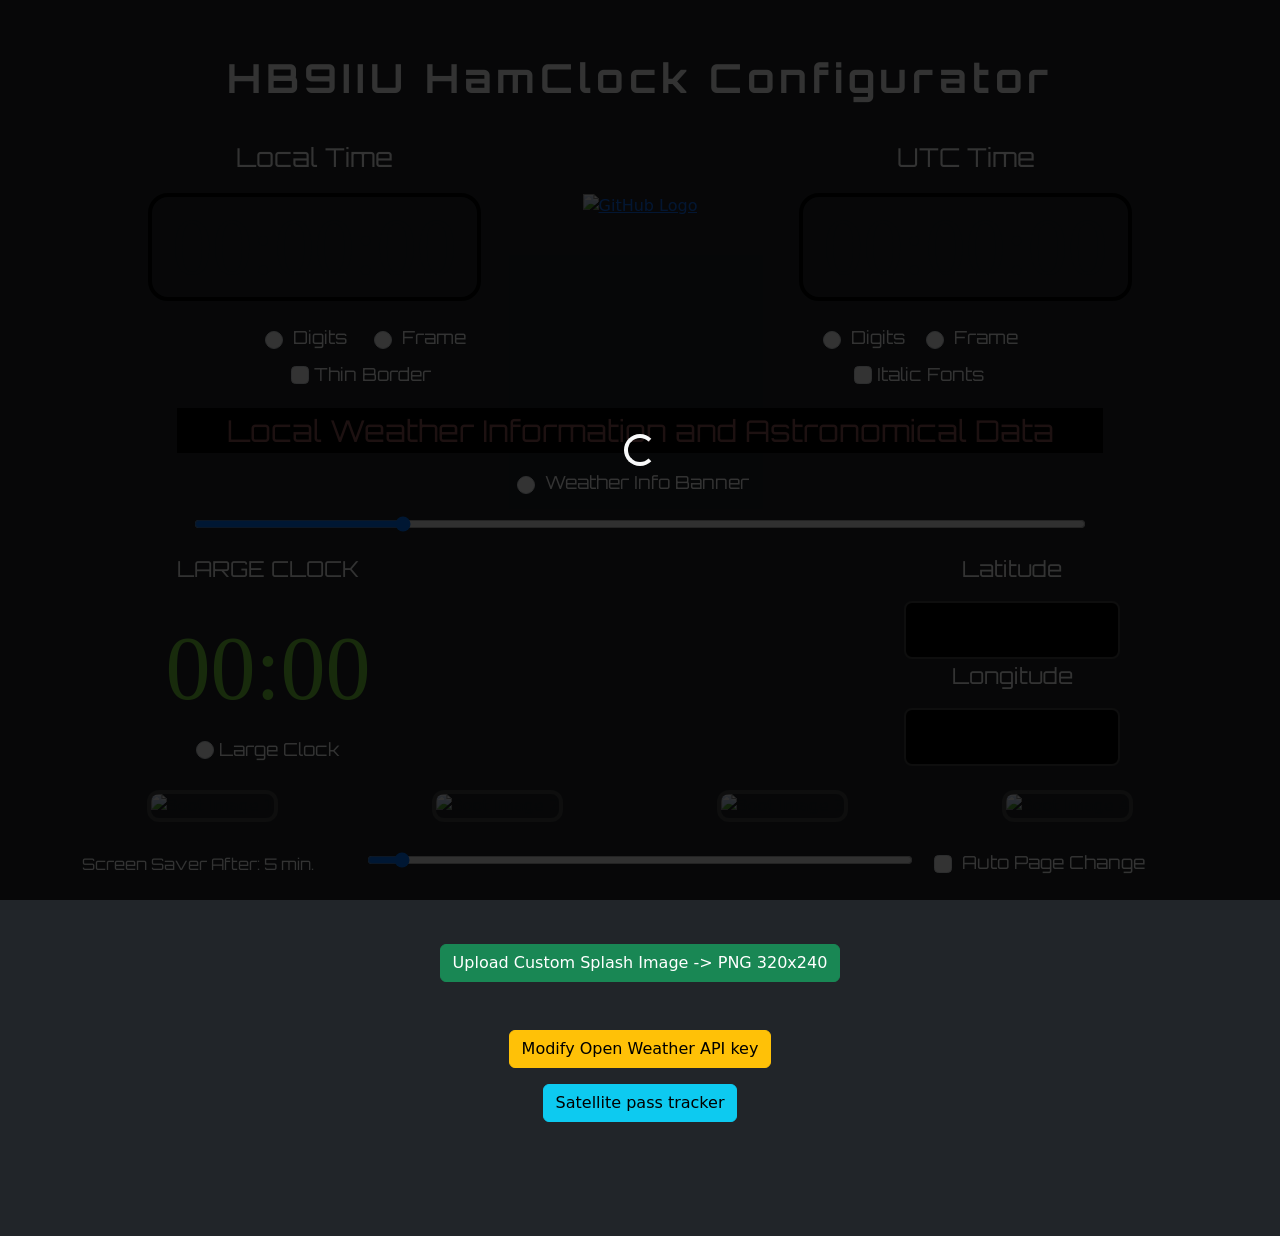
==== data/index.html @ 1017578a "satellite tracker" ====
<!DOCTYPE html>
<html class="bg-dark" lang="en">
<head>
    <meta charset="UTF-8"/>
    <meta content="width=device-width, initial-scale=1.0" name="viewport"/>
    <link href="/favicon.ico" rel="icon" type="image/x-icon">
    <title>HamClock</title>
    <!-- Bootstrap 5 CSS -->
    <link href="https://cdn.jsdelivr.net/npm/bootstrap@5.3.3/dist/css/bootstrap.min.css" rel="stylesheet"/>
    <!-- iro.js CDN -->
    <script src="https://cdn.jsdelivr.net/npm/@jaames/iro@5"></script>
    <style>#colorPicker {
        margin: 0 auto;
        display: block;
    }</style>
    <link href="https://fonts.googleapis.com/css?family=Victor+Mono&display=swap" rel="stylesheet">
    <style>@font-face {
        font-family: 'Digital7';
        src: url('/fonts/digital.ttf') format('truetype');
    }

    @font-face {
        font-family: 'Digital7Italic';
        src: url('/fonts/digital7monoitalic.ttf') format('truetype');
    }

    /* Style for the selected image */
    .selected-image {
        border-color: #76c72a; /* Green border for the selected image */
        transform: scale(1.05); /* Slightly scale up the selected image for emphasis */
    }

    .rounded-image-wrapper {
        border-radius: 12px;
        overflow: hidden;
        border: 4px solid #444;
        transition: border-color 0.3s ease, transform 0.3s ease;
    }

    .rounded-image-wrapper img {
        display: block;
        width: 100%;
        height: auto;
        margin-bottom: 0;
    }

    .rounded-image-wrapper.selected-image {
        border-color: #76c72a;
        transform: scale(1.05);
    }

    /* Apply Digital7 font and remove number input arrows */
    input[type="number"] {
        font-family: 'Digital7', monospace;
        font-size: 36px;
        text-align: center;
        width: 100%;
        border-radius: 8px;
        border: 2px solid #444;
        background-color: #000;
        color: #ffffff;
        -moz-appearance: textfield; /* Firefox */
        padding-top: 0px; /* Top padding */
        padding-right: 0; /* Right padding */
        padding-bottom: 0px; /* Bottom padding */
        padding-left: 0; /* Left padding */
        line-height: 36px; /* Match line height to font size */
    }

    input[type="number"]::-webkit-outer-spin-button, input[type="number"]::-webkit-inner-spin-button {
        -webkit-appearance: none; /* Chrome, Safari, Edge */
        margin: 0;
    }

    .time-container {
        border: 4px solid #000;
        border-radius: 20px;
        padding-top: 10px;
        padding-bottom: 10px;
        padding-left: 20px;
        padding-right: 20px;
        display: inline-block;
        text-align: center; /* 🔧 Add these lines: */
        line-height: 1; /* Remove extra line spacing */
        margin: 0; /* Eliminate default margins */
        vertical-align: middle; /* Align better inside containers */
    }

    .form-check {
        display: flex;
        align-items: center;
        margin-bottom: 10px; /* Spacing between lines */
    }

    .form-check input {
        margin-right: 10px; /* Space between radio button and label */
    }

    .color-picker-container {
        display: inline-block;
        margin-left: 10px;
    }

    /* Create space between the two time containers */
    .time-container-wrapper {
        display: flex;
        gap: 30px; /* Space between local and UTC time containers */
    }

    /* Scrolling banner animation */
    .weather-banner {
        white-space: nowrap;
        overflow: hidden;
        width: 100%; /* Full width container */
        display: flex;
        justify-content: center;
        margin-top: 20px;
    }

    .weather-banner-text {
        animation: scrollText 10s linear infinite;
        font-size: 30px;
    }

    /* Define the scrolling animation */
    @keyframes scrollText {
        0% {
            transform: translateX(100%);
        }
        100% {
            transform: translateX(-100%);
        }
    }

    .modal.fade .modal-dialog {
        transition: transform 0.3s ease-out, opacity 0.3s ease-out;
    }

    #loadingOverlay {
        position: fixed;
        top: 0;
        left: 0;
        width: 100%;
        height: 100%;
        background: rgba(0,0,0,0.8); /* dark transparent background */
        display: flex;
        align-items: center;
        justify-content: center;
        z-index: 2000; /* on top of everything */
    }


    #loadingOverlay {
        opacity: 1;  /* ensure visible on load */
    }



    </style>
    <link href="https://fonts.googleapis.com" rel="preconnect">
    <link crossorigin href="https://fonts.gstatic.com" rel="preconnect">
    <link href="https://fonts.googleapis.com/css?family=Orbitron&display=swap" rel="stylesheet">
    <link as="font" crossorigin="anonymous" href="/fonts/digital7monoitalic.ttf" rel="preload" type="font/ttf">
</head>
<body class="bg-dark">


<!-- Page Loading Overlay -->
<div id="loadingOverlay">
    <div class="spinner-border text-light" role="status">
        <span class="visually-hidden">Loading...</span>
    </div>
</div>







<div class="bg-dark container py-5">
    <div class="row" data-pg-collapsed>
        <p class="text-center text-white"
           style="font-family: 'Orbitron', sans-serif; font-size: 40px; font-weight: 700; margin-bottom: 30px; letter-spacing: 5px;">
            HB9IIU HamClock Configurator</p>
    </div>
    <div class="row" data-pg-collapsed>
        <!-- First Column: Time Display -->
        <div class="col-md-12">
            <div class="container" data-pg-collapsed>
                <!-- Time Containers with Flex to create a gap -->
                <div class="row">
                    <div class="col-5 col-lg-5 col-md-6 col-sm-5 col-xl-5 col-xxl-5">
                        <p class="text-center text-white"
                           style="font-size: 26px; font-family: 'Orbitron', sans-serif; font-weight: 400;">Local
                            Time</p>
                    </div>
                    <div class="col-auto col-lg-2 col-md-auto col-sm-auto col-xl-2 col-xxl-2">
                    </div>
                    <div class="col-6 col-lg-5 col-md-6 col-sm-6 col-xl-5 col-xxl-5">
                        <p class="text-center text-white"
                           style="font-size: 26px; font-family: 'Orbitron', sans-serif; font-weight: 400;">UTC
                            Time</p>
                    </div>
                </div>
                <div class="row">
                    <div class="col-lg-5 col-md-6 col-xl-5 col-xxl-5" style="text-align: center;">
                        <div class="time-container" id="localTime"
                             style="font-size: 80px; font-weight: normal; font-family: Digital7;">00:00:00
                        </div>
                    </div>
                    <div class="align-items-center col-lg-2 col-md-auto col-xl-2 col-xxl-2 d-flex d-lg-flex d-none justify-content-center"
                         style="height: 100%;">
                        <a href="https://github.com/HB9IIU/ESP32-28-Inch-TFT-HamClock" rel="noopener noreferrer"
                           target="_blank"> <img alt="GitHub Logo" src="github.png"
                                                 style="max-width: 100%; height: auto;"> </a>
                    </div>
                    <div class="col-lg-5 col-md-6 col-xl-5 col-xxl-5" style="text-align: center;">
                        <div class="time-container" id="utcTime"
                             style="font-size: 80px; font-weight: normal; font-family: Digital7;">00:00:00
                        </div>
                    </div>
                </div>
                <div class="row" data-pg-collapsed style="margin-top: 8px;">
                    <div class="col-md-6 d-flex justify-content-center align-items-center" data-pg-collapsed>
                        <div class="row" style="margin-top: 15px; text-align: center;">
                            <div class="col-md-6 d-flex justify-content-center">
                                <div class="form-check" style="font-size: 20px;">
                                    <input class="form-check-input" id="line3" name="line"
                                           onclick="setColorTarget('localTimeDigits')" style="font-size: 18px;"
                                           type="radio" value="line3">
                                    <label class="form-check-label text-white" for="line3"
                                           style="font-family: 'Orbitron', sans-serif; font-size: 18px;">
                                        Digits
                                    </label>
                                </div>
                            </div>
                            <div class="col-md-6 d-flex justify-content-center">
                                <div class="form-check" style="font-size: 20px;">
                                    <input class="form-check-input" id="line4" name="line"
                                           onclick="setColorTarget('localTimeFrame')" style="font-size: 18px;"
                                           type="radio" value="line4">
                                    <label class="form-check-label text-white" for="line4"
                                           style="font-size: 18px; font-family: 'Orbitron', sans-serif;">
                                        Frame
                                    </label>
                                </div>
                            </div>
                        </div>
                    </div>
                    <div class="col-md-6 d-flex justify-content-center align-items-center" data-pg-collapsed>
                        <div class="row" data-pg-collapsed style="margin-top: 15px;">
                            <div class="col-md-6 d-flex justify-content-center">
                                <div class="form-check d-flex justify-content-center">
                                    <input class="form-check-input" id="line5" name="line"
                                           onclick="setColorTarget('utcTimeDigits')" style="font-size: 18px;"
                                           type="radio" value="line5">
                                    <label class="form-check-label text-white" for="line5"
                                           style="font-size: 18px; font-family: 'Orbitron', sans-serif;">
                                        Digits
                                    </label>
                                </div>
                            </div>
                            <div class="col-md-6 d-flex justify-content-center">
                                <div class="form-check d-flex justify-content-center">
                                    <input class="form-check-input" id="line6" name="line"
                                           onclick="setColorTarget('utcTimeFrame')" style="font-size: 18px;"
                                           type="radio" value="line6">
                                    <label class="form-check-label text-white" for="line6"
                                           style="font-size: 18px; font-family: 'Orbitron', sans-serif;">
                                        Frame
                                    </label>
                                </div>
                            </div>
                        </div>
                    </div>
                </div>
                <div class="row" data-pg-collapsed>
                    <div class="col-md-6 float-none text-center">
                        <input class="form-check-input" id="thinBorderCheckbox" onclick="toggleBorderThickness()"
                               style="font-size: 18px;" type="checkbox">
                        <label class="form-check-label text-white" for="thinBorderCheckbox"
                               style="font-size: 18px; font-family: 'Orbitron', sans-serif;">
                            Thin Border
                        </label>
                    </div>
                    <div class="col-md-6 float-none text-center">
                        <input class="form-check-input" id="italicFontsBorderCheckbox" onclick="sendItalicFontSetting()"
                               style="font-size: 18px;" type="checkbox">
                        <label class="form-check-label text-white" for="italicFontsBorderCheckbox"
                               style="font-size: 18px; font-family: 'Orbitron', sans-serif;">
                            Italic Fonts
                        </label>
                    </div>
                </div>
                <div class="row">
                    <!-- Outer container with 50px horizontal margin -->
                    <div class="col-12" style="padding: 0 95px;">
                        <div class="text-white weather-banner"
                             style="font-family: 'Orbitron', sans-serif; background-color: #000;">
                            <div class="weather-banner-text" id="weatherBannerText"
                                 style="color: #915656; background-color: #000;">
                                Local Weather Information and Astronomical Data
                            </div>
                        </div>
                    </div>
                    <!-- Slider label and radio -->
                    <div class="form-check d-flex justify-content-center mt-3">
                        <input class="form-check-input" id="line7" name="line"
                               onclick="setColorTarget('weatherBannerText')" style="font-size: 18px;" type="radio"
                               value="line7">
                        <label class="form-check-label text-white" for="line7"
                               style="font-size: 18px; font-family: 'Orbitron', sans-serif;">
                            Weather Info Banner
                        </label>
                    </div>
                    <!-- Speed Slider Row -->
                    <div class="col-md-12 text-center">
                        <div class="row" style="margin-bottom: 20px; display: flex; justify-content: center;">
                            <input id="speedSlider" max="45" min="0" step="1" style="width: 80%; margin-top: 10px;"
                                   type="range" value="10">
                        </div>
                    </div>
                </div>
                <div class="row" data-pg-collapsed>
                    <div class="col-md-4 text-center">
                        <p style="font-family: 'Orbitron', sans-serif; color: #fafafa; font-size: 22px;">LARGE CLOCK</p>
                        <div class="time-container-big" id="bigClockTime"
                             style="font-size: 90px; font-weight: normal; font-family: Digital7; color: #78d83c;">00:00
                        </div>
                        <input class="form-check-input" id="line8" name="line" onclick="setColorTarget('bigClockTime')"
                               style="font-size: 18px;" type="radio" value="line7">
                        <label class="form-check-label text-white" for="line8"
                               style="font-size: 18px; font-family: 'Orbitron', sans-serif;">
                            Large Clock
                        </label>
                    </div>
                    <div class="col-md-4 text-center">
                        <div class="color-picker-container" data-pg-collapsed id="colorPicker"
                             style="display: inline-block;">
                            <div class="IroColorPicker" style="display: block;"></div>
                        </div>
                    </div>
                    <div class="col-md-4 text-center">
                        <p class="text-white" style="font-family: 'Orbitron', sans-serif; font-size: 22px;">Latitude</p>
                        <input id="latitudeInput"
                               style="font-family: 'Digital7'; width: 12ch; text-align: center; padding: 6px 12px; border-radius: 8px; border: 2px solid #444; background-color: #000; font-size: 36px; color: #ffffff;"
                               type="number">
                        <p class="text-white" style="font-family: 'Orbitron', sans-serif; font-size: 22px;">
                            Longitude</p>
                        <input id="longitudeInput"
                               style="font-family: 'Digital7'; font-size: 36px; width: 12ch; text-align: center; padding: 6px 12px; border-radius: 8px; border: 2px solid #444; background-color: #000; color: #ffffff;"
                               type="number">
                    </div>
                </div>
            </div>
        </div>
        <!-- Second Column: Color Picker -->
    </div>
    <div class="row" data-pg-collapsed>
        <div class="col-12" style="text-align: center;">
        </div>
    </div>
    <div class="row mt-4" data-pg-collapsed>
        <div class="col-md-3 d-flex flex-column align-items-center">
            <div class="rounded-image-wrapper">
                <img alt="Boot Image 1" class="img-fluid" onclick="selectBootImage('logo1.png', this)" src="logo1.png"
                     style="display: block; cursor: pointer;">
                <p class="selected-label"
                   style="display: none; color: #f6f6f6; text-align: center; font-family: 'Orbitron', sans-serif; font-size: 13px;">
                    Selected Splash Image</p>
            </div>
        </div>
        <div class="col-md-3 d-flex flex-column align-items-center">
            <div class="rounded-image-wrapper">
                <img alt="Boot Image 2" class="img-fluid" onclick="selectBootImage('logo2.png', this)" src="logo2.png"
                     style="display: block; cursor: pointer;">
                <p class="selected-label"
                   style="display: none; color: #f6f6f6; text-align: center; font-family: 'Orbitron', sans-serif; font-size: 13px;">
                    Selected Splash Image</p>
            </div>
        </div>
        <div class="col-md-3 d-flex flex-column align-items-center">
            <div class="rounded-image-wrapper">
                <img alt="Boot Image 3" class="img-fluid" onclick="selectBootImage('logo3.png', this)" src="logo3.png"
                     style="display: block; cursor: pointer;">
                <p class="selected-label"
                   style="display: none; color: #f6f6f6; text-align: center; font-family: 'Orbitron', sans-serif; font-size: 13px;">
                    Selected Splash Image</p>
            </div>
        </div>
        <div class="col-md-3 d-flex flex-column align-items-center">
            <div class="rounded-image-wrapper">
                <img alt="Boot Image 4" class="img-fluid" onclick="selectBootImage('logo4.png', this)" src="logo4.png"
                     style="display: block; cursor: pointer;">
                <p class="selected-label"
                   style="display: none; color: #f6f6f6; text-align: center; font-family: 'Orbitron', sans-serif; font-size: 13px;">
                    Selected Splash Image</p>
            </div>
        </div>
    </div>
    <div class="row" style="margin-bottom: 20px; display: flex; justify-content: center; margin-top: 20px;">
        <div class="col-md-3" data-pg-collapsed>
            <p class="text-white" id="screenSaverLabel" style="font-family: 'Orbitron', sans-serif; margin-top: 10px;">
                Screen Saver After: 5 min.</p>
        </div>
        <div class="col-md-6" data-pg-collapsed>
            <input id="screenSaverSlider" max="120" min="0" step="2" style="width:100%; margin-top: 10px;" type="range"
                   value="5">
        </div>
        <div class="col-md-3 d-flex align-items-center">
            <div class="form-check">
                <input class="form-check-input" id="autoPageChange" style="font-size:18px;" type="checkbox">
                <label class="form-check-label text-white" for="autoPageChange"
                       style="font-size:18px; font-family:'Orbitron', sans-serif;">
                    Auto Page Change
                </label>
            </div>
        </div>
    </div>
    <div class="row" data-pg-collapsed>
        <div class="text-center mt-4" data-pg-collapsed>
            <input accept="image/png" class="form-control d-none" id="imageUpload" type="file">
            <button class="btn btn-success mt-2" id="uploadButton">Upload Custom Splash Image -> PNG 320x240</button>
            <p class="text-white mt-2" id="uploadStatus" style="font-family: 'Orbitron', sans-serif;"></p>
            <!-- Spinner -->
            <div class="mt-3" id="uploadSpinner" style="display: none;">
                <div class="spinner-border text-success" role="status"><span class="visually-hidden">Uploading...</span>
                </div>
                <p class="text-white mt-2" style="font-family: 'Orbitron', sans-serif;">Uploading...</p>
            </div>
        </div>
    </div>
    <div class="row" data-pg-collapsed>
        <div class="text-center mt-4" data-pg-collapsed><a class="btn btn-warning mt-2" href="/apikey.html"
                                                           target="_blank">
            Modify Open Weather API key </a>
        </div>
    </div>
    <div class="row" data-pg-collapsed>
        <div class="text-center mt-2"><a class="btn btn-info mt-2" href="/sat.html" target="_blank">
            Satellite pass tracker </a>
        </div>
    </div>
    <div class="row" data-pg-collapsed style="visibility: hidden;">
        <div class="text-center mt-4">
            <button class="btn btn-light px-4 py-2" id="saveAllButton" style="font-family: 'Orbitron', sans-serif;"
                    type="button">
                Save All To Flash Memory
            </button>
        </div>
    </div>
</div>
<script>
    const labelIdToTarget = {

        columnTitleLocalTime: "localTimeLabel",
        columnTitleUTCtime:
            "utcTimeLabel"
    };

    let screenSaverSlider = document.getElementById("screenSaverSlider");
    let screenSaverLabel = document.getElementById("screenSaverLabel");
    let speedSlider = document.getElementById('speedSlider');
    let weatherBannerText = document.getElementById('weatherBannerText');
    let saveRebootModalInstance;  // ✅ Global declaration
    let currentDoubleFrame = false;


    // Initialize iro.js
    // Create one color picker for all elements
    const colorPicker = new iro.ColorPicker("#colorPicker", {
        width: 200,
        color: "#76c72a"
    });

    // Initialize the target element for color change (initially set to localTimeDigits)
    let currentTarget = 'localTimeDigits';

    // Function to set the target element for color change
    function setColorTarget(target) {
        currentTarget = target;
        console.log("Selected target: ", target);
    }

    colorPicker.on("color:change", function (color) {
        const colorHex = color.hexString;

        if (currentTarget === 'localTimeDigits') {
            document.getElementById("localTime").style.color = colorHex;
        } else if (currentTarget === 'localTimeFrame') {
            document.getElementById("localTime").style.borderColor = colorHex;
        } else if (currentTarget === 'utcTimeDigits') {
            document.getElementById("utcTime").style.color = colorHex;
        } else if (currentTarget === 'utcTimeFrame') {
            document.getElementById("utcTime").style.borderColor = colorHex;
        } else if (currentTarget === 'weatherBannerText') {
            document.getElementById("weatherBannerText").style.color = colorHex;
        } else if (currentTarget === 'bigClockTime') {
            document.getElementById("bigClockTime").style.color = colorHex;
        }


    });
    colorPicker.on("input:end", function (color) {
        const colorHex = color.hexString;
        const rgb565 = rgb565FromHex(colorHex);

        fetch('/setcolor', {
            method: 'POST',
            headers: {'Content-Type': 'application/json'},
            body: JSON.stringify({target: currentTarget, color: rgb565})
        }).then(response => {
            if (!response.ok) throw new Error("Failed to send color");
            console.log("✅ Color sent to ESP32:", currentTarget, colorHex);
        }).catch(err => {
            console.error("❌ Error sending color:", err);
        });
    });

    function rgb565FromHex(hex) {
        const r = parseInt(hex.substr(1, 2), 16);
        const g = parseInt(hex.substr(3, 2), 16);
        const b = parseInt(hex.substr(5, 2), 16);

        const r5 = Math.round((r * 31) / 255) & 0x1F;
        const g6 = Math.round((g * 63) / 255) & 0x3F;
        const b5 = Math.round((b * 31) / 255) & 0x1F;

        return (r5 << 11) | (g6 << 5) | b5;
    }

    // Function to format the time as HH:MM:SS
    function formatTime(date, useUTC = false) {
        let hours = useUTC ? date.getUTCHours() : date.getHours();
        let minutes = useUTC ? date.getUTCMinutes() : date.getMinutes();
        let seconds = useUTC ? date.getUTCSeconds() : date.getSeconds();

        return `${hours.toString().padStart(2, '0')}:${minutes.toString().padStart(2, '0')}:${seconds.toString().padStart(2, '0')}`;
    }


    // Function to update the current local and UTC time
    function updateTime() {
        const now = new Date();

        const formattedLocalTime = formatTime(now, false); // Local
        const formattedUtcTime = formatTime(now, true);    // UTC
        const shortTime = formattedLocalTime.slice(0, 5); // "12:45"

        document.getElementById("localTime").innerText = formattedLocalTime;
        document.getElementById("utcTime").innerText = formattedUtcTime;
        document.getElementById("bigClockTime").textContent = shortTime;

    }


    // Call updateTime every second to keep the times updated
    setInterval(updateTime, 1000);
    updateTime(); // Initial call to set the times immediately

    // Function to toggle the border thickness
    function toggleBorderThickness() {
        const thinBorderCheckbox = document.getElementById("thinBorderCheckbox");

        // Check the checkbox state and adjust border thickness
        if (thinBorderCheckbox.checked) {
            // Thin border
            document.getElementById("localTime").style.borderWidth = "3px";
            document.getElementById("utcTime").style.borderWidth = "3px";
            currentDoubleFrame = false;
        } else {
            // Thick border
            document.getElementById("localTime").style.borderWidth = "6px";
            document.getElementById("utcTime").style.borderWidth = "6px";
            currentDoubleFrame = true;
        }
    }


    speedSlider.addEventListener('change', function () {
        let sliderValue = parseInt(speedSlider.value);       // 0–45
        let bannerSpeed = 45 - sliderValue;
        let animationDuration = 15 + (bannerSpeed / 45) * 45;
        weatherBannerText.style.animationDuration = animationDuration + 's';
        fetch('/setspeed', {
            method: 'POST',
            headers: {'Content-Type': 'application/json'},
            body: JSON.stringify({speed: bannerSpeed})
        }).then(response => {
            if (!response.ok) throw new Error("Failed to send speed");
            console.log("🚀 Speed updated on ESP32:", bannerSpeed);
        }).catch(err => {
            console.error("❌ Error sending speed:", err);
        });
    });


    function selectBootImage(imageFilename, clickedImage) {
        // Show reboot modal
        const rebootModal = new bootstrap.Modal(document.getElementById('rebootModal'));
        document.getElementById('rebootLogoPreview').src = imageFilename; // 👈 Add this line
        rebootModal.show();

        // Deselect all, hide labels
        const allWrappers = document.querySelectorAll('.rounded-image-wrapper');
        allWrappers.forEach(wrapper => {
            wrapper.classList.remove('selected-image');
            const label = wrapper.querySelector('.selected-label');
            if (label) label.style.display = 'none';
        });

        // Highlight selected image
        const selectedWrapper = clickedImage.closest('.rounded-image-wrapper');
        selectedWrapper.classList.add('selected-image');
        const label = selectedWrapper.querySelector('.selected-label');
        if (label) label.style.display = 'block';

        // Save locally
        localStorage.setItem('selectedBootImage', imageFilename);

        // Send to ESP32
        fetch('/setbootimage', {
            method: 'POST',
            headers: {'Content-Type': 'application/json'},
            body: JSON.stringify({bootImageId: imageFilename})
        }).catch(err => {
            console.error("❌ Error saving boot image:", err);
        });

        // Start pinging ESP32 until it’s back
        const checkInterval = setInterval(() => {
            fetch('/ping')
                .then(res => {
                    if (res.ok) {
                        clearInterval(checkInterval);
                        rebootModal.hide();
                        console.log("🔁 Reloading page after boot image change...");
                        location.reload(); // 🔄 Reload page
                    }
                })
                .catch(() => {
                    // ESP32 is still offline, do nothing
                });
        }, 2000); // check every 2 seconds
    }


    // Function to save the selected boot image to the ESP32
    function saveBootImage(id) {
        fetch('/setbootimage', {
            method: 'POST',
            headers: {'Content-Type': 'application/json'},
            body: JSON.stringify({bootImageId: id})
        }).then(res => {
            if (!res.ok) throw new Error("Failed to save boot image");
            console.log("✅ Boot image ID saved:", id);
        }).catch(err => {
            console.error("❌ Error saving boot image:", err);
        });
    }

    function updateScrollText() {
        fetch("/scrolltext")
            .then(response => {
                if (!response.ok) {
                    throw new Error("Network response was not ok");
                }
                return response.text();
            })
            .then(text => {
                const banner = document.getElementById("weatherBannerText");
                if (banner) {
                    banner.innerText = text;
                    console.log("📡 Scroll text updated:", text);
                } else {
                    console.warn("⚠️ Banner element not found.");
                }
            })
            .catch(error => {
                console.error("❌ Failed to fetch scroll text:", error);
            });
    }

    function hexFrom565(rgb565) {
        let r = ((rgb565 >> 11) & 0x1F) * 255 / 31;
        let g = ((rgb565 >> 5) & 0x3F) * 255 / 63;
        let b = (rgb565 & 0x1F) * 255 / 31;

        r = Math.round(r);
        g = Math.round(g);
        b = Math.round(b);

        return `#${[r, g, b].map(x => x.toString(16).padStart(2, '0')).join('')}`;
    }

    function sendLabelUpdate(id, value) {
        fetch('/setlabel', {
            method: 'POST',
            headers: {'Content-Type': 'application/json'},
            body: JSON.stringify({target: id, value})  // <- FIXED KEY
        }).then(res => {
            if (!res.ok) throw new Error("Failed to update label");
            console.log(`✅ Label updated: ${id} = "${value}"`);
        }).catch(err => {
            console.error("❌ Error updating label:", err);
        });
    }

    function sendItalicFontSetting() {
        const italic = document.getElementById("italicFontsBorderCheckbox").checked;

        // Apply font style immediately
        const newFont = italic ? "Digital7Italic" : "Digital7";
        document.getElementById("localTime").style.fontFamily = newFont;
        document.getElementById("utcTime").style.fontFamily = newFont;

        // Send to ESP32
        fetch("/setitalic", {
            method: "POST",
            headers: {"Content-Type": "application/json"},
            body: JSON.stringify({italicClockFonts: italic})
        })
            .then(res => {
                if (!res.ok) throw new Error("Failed to update italicClockFonts");
                console.log("✏️ italicClockFonts updated:", italic);
            })
            .catch(err => console.error("❌ Error updating italicClockFonts:", err));
    }

    function sendPositionUpdate() {
        const latitude = document.getElementById("latitudeInput").value.trim();
        const longitude = document.getElementById("longitudeInput").value.trim();

        if (latitude !== '' && longitude !== '') {
            fetch('/setposition', {
                method: 'POST',
                headers: {'Content-Type': 'application/json'},
                body: JSON.stringify({latitude, longitude})
            })
                .then(res => {
                    if (!res.ok) throw new Error("Failed to update position");
                    console.log(`📍 Position updated: lat=${latitude}, lon=${longitude}`);

                    // ✅ Now update the scroll text instead of reloading config
                    updateScrollText();
                })
                .catch(err => {
                    console.error("❌ Error during position update:", err);
                });
        }
    }

    document.getElementById("saveAllButton").addEventListener("click", () => {
        const config = {
            latitude: parseFloat(document.getElementById("latitudeInput").value),
            longitude: parseFloat(document.getElementById("longitudeInput").value),
            italicClockFonts: document.getElementById("italicFontsBorderCheckbox").checked,
            doubleFrame: currentDoubleFrame,
            bannerSpeed: 45 - parseInt(document.getElementById("speedSlider").value),
            screenSaverTimeout: parseInt(document.getElementById("screenSaverSlider").value) * 60000
        };


        // ⚠️ FIX: Re-create the modal instance safely before calling .show()
        saveRebootModalInstance = bootstrap.Modal.getOrCreateInstance(document.getElementById("saveRebootModal"));
        saveRebootModalInstance.show();

        fetch("/saveall", {
            method: "POST",
            headers: {"Content-Type": "application/json"},
            body: JSON.stringify(config)
        })
            .then(res => {
                if (!res.ok) throw new Error("Failed to save");
                console.log("✅ Settings saved, ESP32 is rebooting...");

                let attempts = 0;
                const maxRetries = 30;

                const interval = setInterval(() => {
                    fetch("/ping")
                        .then(r => {
                            if (r.ok) {
                                clearInterval(interval);
                                console.log("✅ ESP32 is back online!");
                                console.log("🔍 Attempting to hide modal...");

                                const modalEl = document.getElementById("saveRebootModal");
                                console.log("🎯 Modal element found:", modalEl);

                                saveRebootModalInstance = bootstrap.Modal.getOrCreateInstance(modalEl);
                                console.log("📦 Modal instance:", saveRebootModalInstance);

                                saveRebootModalInstance.hide();
                                console.log("👋 Called .hide() on modal");

// ✅ Reload after short delay
                                setTimeout(() => {
                                    console.log("🔁 Reloading page after settings update...");
                                    location.reload();
                                }, 500); // You can increase this if needed (e.g., 1000ms)
                            }
                        })
                        .catch(() => {
                        });

                    if (++attempts > maxRetries) {
                        clearInterval(interval);
                        saveRebootModalInstance.hide();
                        alert("⚠️ ESP32 did not respond after reboot. Please refresh manually.");
                    }
                }, 2000);
            })
            .catch(err => {
                console.error("❌ Save error:", err);
                saveRebootModalInstance.hide();
                console.log(("❌ Failed to save settings HERE."));
            });
    });

    document.getElementById("uploadButton").addEventListener("click", () => {
        document.getElementById("imageUpload").click(); // Open file picker
    });

    document.getElementById("imageUpload").addEventListener("change", () => {
        const file = imageUpload.files[0];
        const status = document.getElementById("uploadStatus");
        const spinner = document.getElementById("uploadSpinner");

        if (!file) return;

        // Check PNG
        if (file.type !== "image/png") {
            status.textContent = "❌ Only PNG files are allowed.";
            return;
        }

        const img = new Image();
        const objectUrl = URL.createObjectURL(file);

        img.onload = () => {
            if (img.width !== 320 || img.height !== 240) {
                status.textContent = "❌ Image must be exactly 320x240.";
                return;
            }

            // Show spinner
            spinner.style.display = "block";
            status.textContent = "";

            // Upload PNG
            const formData = new FormData();
            formData.append("file", file, "bootlogo.png");

            fetch("/uploadpng", {
                method: "POST",
                body: formData,
            })
                .then(res => {
                    spinner.style.display = "none";
                    if (res.ok) {
                        status.textContent = "✅ Upload successful!";
                        setTimeout(() => {
                            console.log("🔁 Reloading page after upload...");
                            location.reload();
                        }, 2000); // Wait 2 seconds
                    } else {
                        status.textContent = "⚠️ Upload may have succeeded (non-OK response)";
                    }
                })
                .catch(err => {
                    spinner.style.display = "none";
                    status.textContent = "❌ Upload error: " + err.message;
                    console.warn("⚠️ Ignored upload mismatch error:", err);
                });

        };

        img.onerror = () => {
            status.textContent = "❌ Not a valid PNG image.";
        };

        img.src = objectUrl;
    });
    screenSaverSlider.addEventListener("input", () => {
        const value = screenSaverSlider.value;

        if (value==120) {
        screenSaverLabel.innerText = `Screen Saver Disabled`;
        }
        else{
            screenSaverLabel.innerText = `Screen Saver After: ${value} min.`;
        }


    });

    screenSaverSlider.addEventListener("change", function () {
        const minutes = parseInt(this.value);
        const timeoutMs = minutes * 60000;

        fetch('/setScreenSaverTime', {
            method: 'POST',
            headers: {'Content-Type': 'application/json'},
            body: JSON.stringify({screenSaverTimeout: timeoutMs})
        })
            .then(response => {
                if (!response.ok) throw new Error("Failed to send screen saver timeout");
                console.log("🖥️ Screen Saver timeout sent to ESP32:", minutes, "minutes");
            })
            .catch(err => {
                console.error("❌ Error sending screen saver timeout:", err);
            });
    });

    document.getElementById("thinBorderCheckbox").addEventListener("change", function () {
        const thin = this.checked;

        fetch("/setcolor", {
            method: "POST",
            headers: {"Content-Type": "application/json"},
            body: JSON.stringify({
                target: "doubleFrame",
                value: thin // Thin selected = doubleFrame = false
            })
        })
            .then(res => {
                if (!res.ok) throw new Error("Failed to update doubleFrame");
                console.log("✅ Border thickness updated:", thin ? "thin" : "thick");
            })
            .catch(err => {
                console.error("❌ Error updating doubleFrame:", err);
            });
    });
    document.getElementById("autoPageChange").addEventListener("change", function () {
        const change = this.checked; // true or false

        fetch(`/setAutoPage?enabled=${change}`)
            .then(response => response.text())
            .then(data => console.log("ESP response:", data))
            .catch(err => console.error("Error:", err));
    });

    document.addEventListener('DOMContentLoaded', () => {
        console.groupCollapsed('🧭 HamClock UI Init');

        // ---------- Small logging helpers ----------
        const log = (...args) => console.log('🔹', ...args);
        const warn = (...args) => console.warn('⚠️', ...args);
        const err = (...args) => console.error('❌', ...args);

        // ---------- Element cache + safe getter ----------
        const getEl = (id) => {
            const el = document.getElementById(id);
            if (!el) warn(`Element #${id} not found`);
            return el;
        };

        // Cache all used elements up front
        const els = {
            saveRebootModal: getEl('saveRebootModal'),
            latitudeInput: getEl('latitudeInput'),
            longitudeInput: getEl('longitudeInput'),
            italicFontsBorderCheckbox: getEl('italicFontsBorderCheckbox'),
            thinBorderCheckbox: getEl('thinBorderCheckbox'),
            localTime: getEl('localTime'),
            utcTime: getEl('utcTime'),
            speedSlider: getEl('speedSlider') || getEl('bannerSpeedSlider'), // fallback if named differently
            weatherBannerText: getEl('weatherBannerText'),
            screenSaverSlider: getEl('screenSaverSlider'),
            screenSaverLabel: getEl('screenSaverLabel'),
            autoPageChange: getEl('autoPageChange'),

        };

        // Bootstrap modal (if present)
        let saveRebootModalInstance = null;
        if (els.saveRebootModal && window.bootstrap?.Modal) {
            saveRebootModalInstance = bootstrap.Modal.getOrCreateInstance(els.saveRebootModal);
            log('Modal instance created');
        } else {
            warn('Bootstrap modal or #saveRebootModal not available');
        }

        if (typeof hexFrom565 !== 'function') warn('hexFrom565() not found');
        if (typeof toggleBorderThickness !== 'function') warn('toggleBorderThickness() not found');
        if (typeof sendLabelUpdate !== 'function') warn('sendLabelUpdate() not found');
        if (typeof sendPositionUpdate !== 'function') warn('sendPositionUpdate() not found');
        if (typeof labelIdToTarget === 'undefined') warn('labelIdToTarget not found');

        // ---------- Fetch + apply CONFIG ----------
        const loadConfig = async () => {
            log('Fetching /config...');
            try {
                const response = await fetch('/config');

                if (!response.ok) throw new Error(`HTTP ${response.status}`);
                const config = await response.json();
                console.groupCollapsed('📦 Config received');
                console.table(config);
                console.groupEnd();

                //API-key
                if (!config.APIkeyIsValid) {
                    // show toast
                    const toastEl = document.getElementById('apiKeyToast');
                    const toast = new bootstrap.Toast(toastEl, {delay: 2500}); // auto-hide after 2.5s
                    toast.show();

                    // redirect after a short delay
                    setTimeout(() => {
                        window.location.href = "/apikey.html";
                    }, 2500);

                    // 🚨 stop executing the rest of loadConfig
                    return;
                }
                // Auto Page Change
                if (els.autoPageChange) {
                    els.autoPageChange.checked = !!config.autoPageChange;
                    log('Auto Page Change set to', !!config.autoPageChange);
                }
                // Inputs
                if (els.latitudeInput) els.latitudeInput.value = config.latitude ?? '';
                if (els.longitudeInput) els.longitudeInput.value = config.longitude ?? '';

                // Font style
                if (els.italicFontsBorderCheckbox) els.italicFontsBorderCheckbox.checked = !!config.italicClockFonts;
                const newFont = config.italicClockFonts ? 'Digital7Italic' : 'Digital7';
                if (els.localTime) els.localTime.style.fontFamily = newFont;
                if (els.utcTime) els.utcTime.style.fontFamily = newFont;
                log('Clock font set to', newFont);

                // Border thickness
                if (els.thinBorderCheckbox) els.thinBorderCheckbox.checked = !config.doubleFrame;
                if (typeof toggleBorderThickness === 'function') {
                    toggleBorderThickness();
                    log('Border thickness toggled (doubleFrame:', !!config.doubleFrame, ')');
                }

                // Banner speed & duration
                if (els.speedSlider) {
                    els.speedSlider.value = 45 - (config.bannerSpeed ?? 0);
                }
                if (els.weatherBannerText) {
                    const speed = Number(config.bannerSpeed ?? 0);
                    const animationDuration = 15 + (speed / 45) * 45; // preserve your formula
                    els.weatherBannerText.style.animationDuration = animationDuration + 's';
                    log('Banner speed set. Duration:', animationDuration + 's');

                    // Banner colour
                    if (typeof hexFrom565 === 'function') {
                        els.weatherBannerText.style.color = hexFrom565(config.bannerColour ?? 0);
                        log('Banner colour set to', hexFrom565(config.bannerColour ?? 0));
                    }
                }

                // Screen saver
                if (els.screenSaverSlider) els.screenSaverSlider.value = config.screenSaverTimeout ?? 0;
                if (els.screenSaverLabel) {
                    const minutes = config.screenSaverTimeout ?? 0;
                    if (minutes == 120) {
                        els.screenSaverLabel.innerText = `Screen Saver Disabled`;
                    } else {
                        els.screenSaverLabel.innerText = `Screen Saver After: ${minutes} min.`;
                        log('Screen saver timeout set to', minutes, 'min');
                    }
                }

                // Startup logo selection highlight
                if (config.startupLogo) {
                    const sel = document.querySelector(`img[src="${config.startupLogo}"]`);
                    if (sel && sel.parentElement) {
                        sel.parentElement.classList.add('selected-image');
                        sel.classList.add('selected-image');
                        log('Startup logo selected:', config.startupLogo);
                    } else {
                        warn('Unknown boot image:', config.startupLogo);
                    }
                }

                // Frame and text colours
                if (typeof hexFrom565 === 'function') {
                    if (els.localTime) {
                        els.localTime.style.borderColor = hexFrom565(config.localFrameColour ?? 0);
                        els.localTime.style.color = hexFrom565(config.localTimeColour ?? 0);
                    }
                    if (els.utcTime) {
                        els.utcTime.style.borderColor = hexFrom565(config.utcFrameColour ?? 0);
                        els.utcTime.style.color = hexFrom565(config.utcTimeColour ?? 0);
                    }
                    log('Colours applied to frames and text');
                }

            } catch (e) {
                err('Error fetching config:', e);
            }
        };

        // ---------- Fetch scroll text ----------
        const loadScrollText = async () => {
            log('Fetching /scrolltext...');
            try {
                const response = await fetch('/scrolltext');
                if (!response.ok) throw new Error(`HTTP ${response.status}`);
                const text = await response.text();
                if (els.weatherBannerText) els.weatherBannerText.innerText = text;
                log('Scroll text loaded. Length:', text?.length ?? 0);
            } catch (e) {
                err('Error fetching scroll text:', e);
            }
        };

        // ---------- Event wiring ----------

        const wirePositionInputs = () => {
            ['latitudeInput', 'longitudeInput'].forEach((key) => {
                const el = els[key];
                if (!el) return;
                el.addEventListener('blur', () => {
                    log(`${key} blur -> sendPositionUpdate()`);
                    if (typeof sendPositionUpdate === 'function') sendPositionUpdate();
                });
                el.addEventListener('keydown', (e) => {
                    if (e.key === 'Enter') {
                        e.preventDefault();
                        log(`Enter pressed on #${key} -> blur()`);
                        el.blur();
                    }
                });
            });
            log('Position input events wired');
        };

        // ---------- Run ----------
        (async () => {

            wirePositionInputs();
            await loadConfig();
            await loadScrollText();
            console.groupEnd();
            log('✅ UI initialization complete');

// Hide loading overlay when initialization is done
            const overlay = document.getElementById('loadingOverlay');
            if (overlay) {
                overlay.style.transition = 'opacity 0.5s ease'; // smooth fade
                overlay.style.opacity = '0';
                setTimeout(() => overlay.style.display = 'none', 500); // remove after fade
            }



        })();
    });


</script>
<div class="position-fixed top-50 start-50 translate-middle p-3" style="z-index: 1100">
    <div class="toast align-items-center text-bg-warning border-0 " id="apiKeyToast" role="alert">
        <div class="d-flex">
            <div class="toast-body" style="font-family: 'Orbitron', sans-serif; font-size: 18px; text-align: center;">
                No weather API key found... redirecting to API key configuration
            </div>
            <button class="btn-close btn-close-white me-2 m-auto" data-bs-dismiss="toast" type="button"></button>
        </div>
    </div>
</div>
<!-- ESP32 Reboot Modal -->
<div aria-hidden="true" class="modal fade" data-bs-backdrop="static" data-bs-keyboard="false" id="rebootModal"
     tabindex="-1">
    <div class="modal-dialog modal-dialog-centered">
        <div class="modal-content bg-dark text-white text-center">
            <div class="modal-body d-flex align-items-center justify-content-center"
                 style="font-family: 'Orbitron', sans-serif; font-size: 20px;">
                <!-- Thumbnail Image -->
                <img alt="Selected Logo" id="rebootLogoPreview" src=""
                     style="width: 200px; height: auto; margin-right: 15px; border-radius: 8px; border: 2px solid #555;">
                <!-- Text -->
                <div>
                    HamClock is rebooting with new splash screen<br>Please wait while it reconnects.
                </div>
            </div>
        </div>
    </div>
</div>
<!-- Save Settings Reboot Modal -->
<div aria-hidden="true" class="modal fade" data-bs-backdrop="static" data-bs-keyboard="false" id="saveRebootModal"
     tabindex="-1">
    <div class="modal-dialog modal-dialog-centered">
        <div class="modal-content bg-dark text-white text-center">
            <div class="modal-body d-flex align-items-center justify-content-center"
                 style="font-family: 'Orbitron', sans-serif; font-size: 20px;">
                <div class="spinner-border text-light me-3" role="status"><span
                        class="visually-hidden">Loading...</span>
                </div>
                <div>
                    🔄 Rebooting HamClock to apply settings...<br>Please wait while it reconnects.
                </div>
            </div>
        </div>
    </div>
</div>
<!-- Bootstrap JS (always last) -->
<script src="https://cdn.jsdelivr.net/npm/bootstrap@5.3.3/dist/js/bootstrap.bundle.min.js"></script>
</body>
</html>
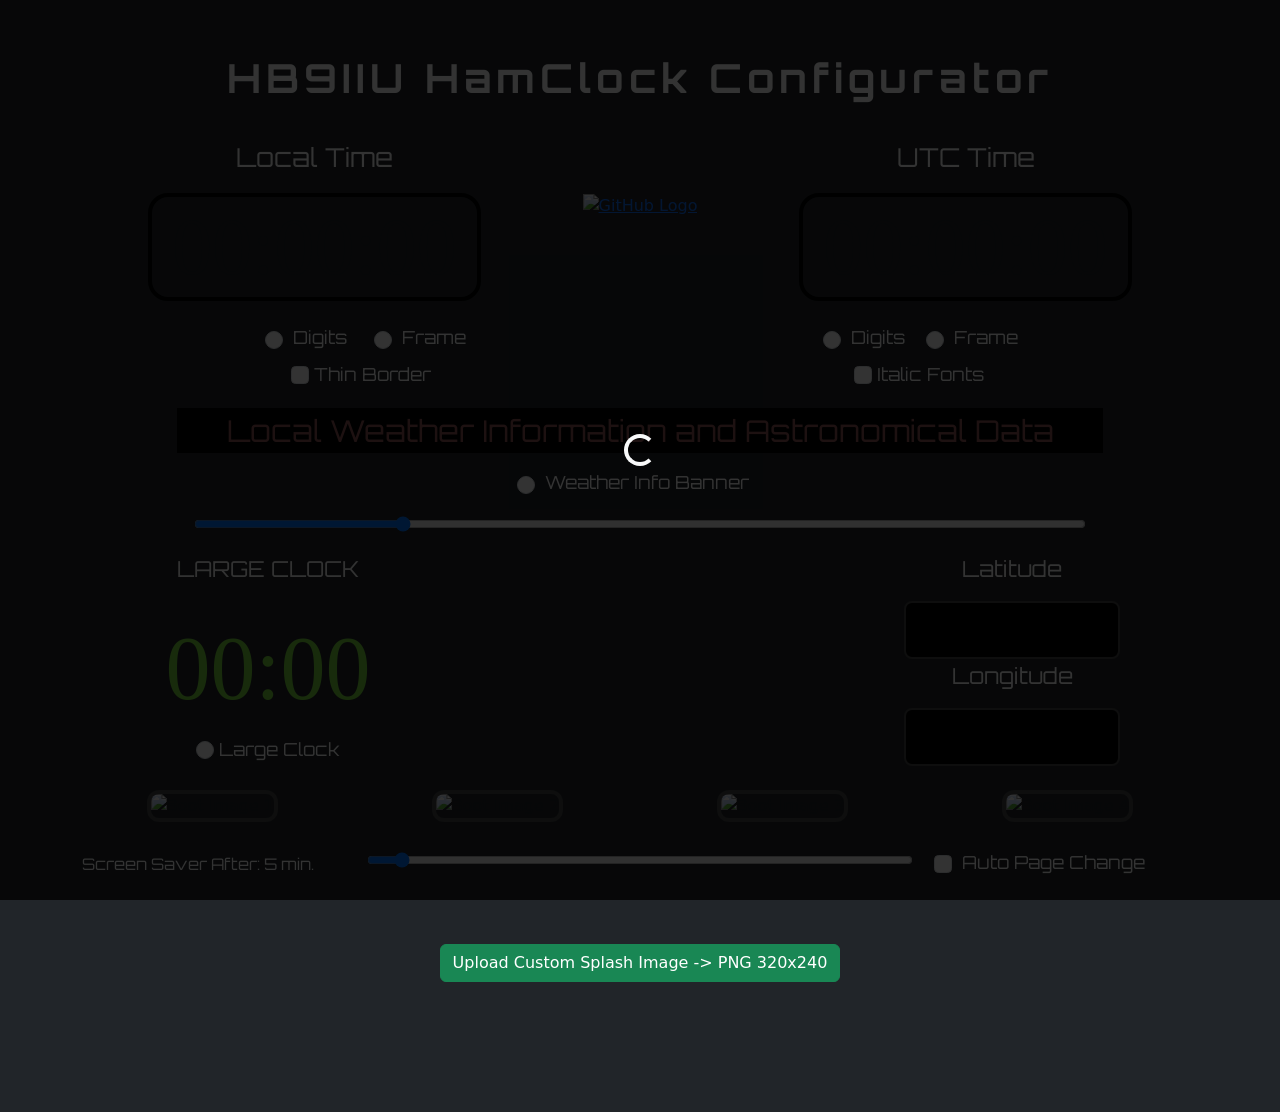
==== commit 8b7ad594: "jav" ====
--- a/data/index.html
+++ b/data/index.html
@@ -161,6 +161,8 @@
     <link crossorigin href="https://fonts.gstatic.com" rel="preconnect">
     <link href="https://fonts.googleapis.com/css?family=Orbitron&display=swap" rel="stylesheet">
     <link as="font" crossorigin="anonymous" href="/fonts/digital7monoitalic.ttf" rel="preload" type="font/ttf">
+    <link href="/hamclock.css" rel="stylesheet">
+    <script src="/hamclock.js"></script>
 </head>
 <body class="bg-dark">
 
@@ -431,17 +433,6 @@
             </div>
         </div>
     </div>
-    <div class="row" data-pg-collapsed>
-        <div class="text-center mt-4" data-pg-collapsed><a class="btn btn-warning mt-2" href="/apikey.html"
-                                                           target="_blank">
-            Modify Open Weather API key </a>
-        </div>
-    </div>
-    <div class="row" data-pg-collapsed>
-        <div class="text-center mt-2"><a class="btn btn-info mt-2" href="/sat.html" target="_blank">
-            Satellite pass tracker </a>
-        </div>
-    </div>
     <div class="row" data-pg-collapsed style="visibility: hidden;">
         <div class="text-center mt-4">
             <button class="btn btn-light px-4 py-2" id="saveAllButton" style="font-family: 'Orbitron', sans-serif;"
@@ -1002,20 +993,6 @@
                 console.groupEnd();
 
                 //API-key
-                if (!config.APIkeyIsValid) {
-                    // show toast
-                    const toastEl = document.getElementById('apiKeyToast');
-                    const toast = new bootstrap.Toast(toastEl, {delay: 2500}); // auto-hide after 2.5s
-                    toast.show();
-
-                    // redirect after a short delay
-                    setTimeout(() => {
-                        window.location.href = "/apikey.html";
-                    }, 2500);
-
-                    // 🚨 stop executing the rest of loadConfig
-                    return;
-                }
                 // Auto Page Change
                 if (els.autoPageChange) {
                     els.autoPageChange.checked = !!config.autoPageChange;
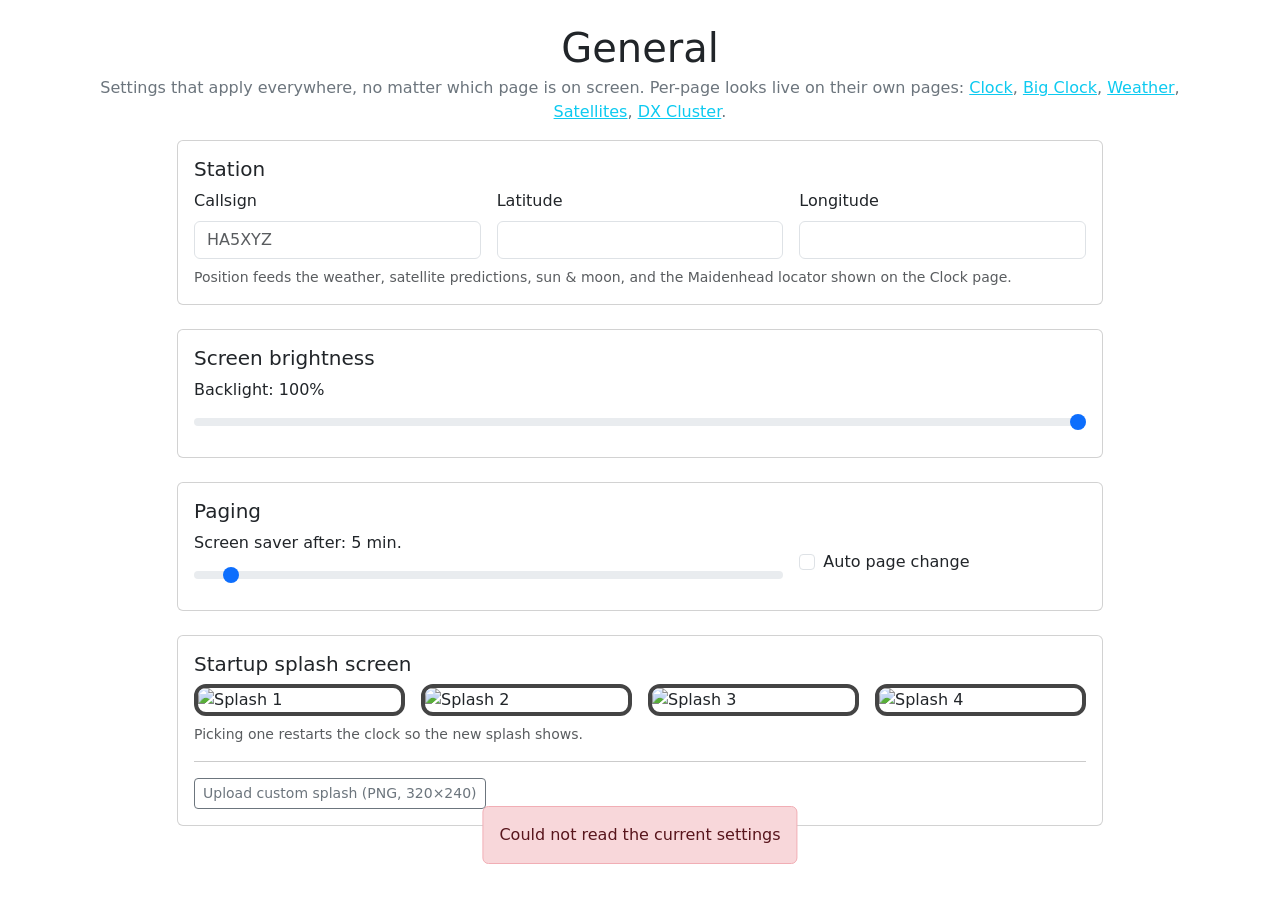
==== commit f5db1132: "display" ====
--- a/data/index.html
+++ b/data/index.html
@@ -1,1185 +1,359 @@
 <!DOCTYPE html>
-<html class="bg-dark" lang="en">
+<html lang="en">
 <head>
-    <meta charset="UTF-8"/>
-    <meta content="width=device-width, initial-scale=1.0" name="viewport"/>
+    <meta charset="UTF-8">
+    <title>General Settings</title>
+    <meta name="viewport" content="width=device-width, initial-scale=1">
     <link href="/favicon.ico" rel="icon" type="image/x-icon">
-    <title>HamClock</title>
-    <!-- Bootstrap 5 CSS -->
-    <link href="https://cdn.jsdelivr.net/npm/bootstrap@5.3.3/dist/css/bootstrap.min.css" rel="stylesheet"/>
-    <!-- iro.js CDN -->
-    <script src="https://cdn.jsdelivr.net/npm/@jaames/iro@5"></script>
-    <style>#colorPicker {
-        margin: 0 auto;
-        display: block;
-    }</style>
-    <link href="https://fonts.googleapis.com/css?family=Victor+Mono&display=swap" rel="stylesheet">
-    <style>@font-face {
-        font-family: 'Digital7';
-        src: url('/fonts/digital.ttf') format('truetype');
-    }
-
-    @font-face {
-        font-family: 'Digital7Italic';
-        src: url('/fonts/digital7monoitalic.ttf') format('truetype');
-    }
-
-    /* Style for the selected image */
-    .selected-image {
-        border-color: #76c72a; /* Green border for the selected image */
-        transform: scale(1.05); /* Slightly scale up the selected image for emphasis */
-    }
-
-    .rounded-image-wrapper {
-        border-radius: 12px;
-        overflow: hidden;
-        border: 4px solid #444;
-        transition: border-color 0.3s ease, transform 0.3s ease;
-    }
-
-    .rounded-image-wrapper img {
-        display: block;
-        width: 100%;
-        height: auto;
-        margin-bottom: 0;
-    }
-
-    .rounded-image-wrapper.selected-image {
-        border-color: #76c72a;
-        transform: scale(1.05);
-    }
-
-    /* Apply Digital7 font and remove number input arrows */
-    input[type="number"] {
-        font-family: 'Digital7', monospace;
-        font-size: 36px;
-        text-align: center;
-        width: 100%;
-        border-radius: 8px;
-        border: 2px solid #444;
-        background-color: #000;
-        color: #ffffff;
-        -moz-appearance: textfield; /* Firefox */
-        padding-top: 0px; /* Top padding */
-        padding-right: 0; /* Right padding */
-        padding-bottom: 0px; /* Bottom padding */
-        padding-left: 0; /* Left padding */
-        line-height: 36px; /* Match line height to font size */
-    }
-
-    input[type="number"]::-webkit-outer-spin-button, input[type="number"]::-webkit-inner-spin-button {
-        -webkit-appearance: none; /* Chrome, Safari, Edge */
-        margin: 0;
-    }
-
-    .time-container {
-        border: 4px solid #000;
-        border-radius: 20px;
-        padding-top: 10px;
-        padding-bottom: 10px;
-        padding-left: 20px;
-        padding-right: 20px;
-        display: inline-block;
-        text-align: center; /* 🔧 Add these lines: */
-        line-height: 1; /* Remove extra line spacing */
-        margin: 0; /* Eliminate default margins */
-        vertical-align: middle; /* Align better inside containers */
-    }
-
-    .form-check {
-        display: flex;
-        align-items: center;
-        margin-bottom: 10px; /* Spacing between lines */
-    }
-
-    .form-check input {
-        margin-right: 10px; /* Space between radio button and label */
-    }
-
-    .color-picker-container {
-        display: inline-block;
-        margin-left: 10px;
-    }
-
-    /* Create space between the two time containers */
-    .time-container-wrapper {
-        display: flex;
-        gap: 30px; /* Space between local and UTC time containers */
-    }
-
-    /* Scrolling banner animation */
-    .weather-banner {
-        white-space: nowrap;
-        overflow: hidden;
-        width: 100%; /* Full width container */
-        display: flex;
-        justify-content: center;
-        margin-top: 20px;
-    }
-
-    .weather-banner-text {
-        animation: scrollText 10s linear infinite;
-        font-size: 30px;
-    }
-
-    /* Define the scrolling animation */
-    @keyframes scrollText {
-        0% {
-            transform: translateX(100%);
-        }
-        100% {
-            transform: translateX(-100%);
-        }
-    }
-
-    .modal.fade .modal-dialog {
-        transition: transform 0.3s ease-out, opacity 0.3s ease-out;
-    }
-
-    #loadingOverlay {
-        position: fixed;
-        top: 0;
-        left: 0;
-        width: 100%;
-        height: 100%;
-        background: rgba(0,0,0,0.8); /* dark transparent background */
-        display: flex;
-        align-items: center;
-        justify-content: center;
-        z-index: 2000; /* on top of everything */
-    }
-
-
-    #loadingOverlay {
-        opacity: 1;  /* ensure visible on load */
-    }
-
-
-
-    </style>
-    <link href="https://fonts.googleapis.com" rel="preconnect">
-    <link crossorigin href="https://fonts.gstatic.com" rel="preconnect">
-    <link href="https://fonts.googleapis.com/css?family=Orbitron&display=swap" rel="stylesheet">
-    <link as="font" crossorigin="anonymous" href="/fonts/digital7monoitalic.ttf" rel="preload" type="font/ttf">
+    <link href="https://cdn.jsdelivr.net/npm/bootstrap@5.3.3/dist/css/bootstrap.min.css" rel="stylesheet">
+    <link href="https://fonts.googleapis.com/css2?family=Orbitron:wght@600&display=swap" rel="stylesheet">
     <link href="/hamclock.css" rel="stylesheet">
     <script src="/hamclock.js"></script>
+    <style>
+        .selected-image {
+            border-color: #76c72a;
+            transform: scale(1.05);
+        }
+        .rounded-image-wrapper {
+            border-radius: 12px;
+            overflow: hidden;
+            border: 4px solid #444;
+            transition: border-color 0.3s ease, transform 0.3s ease;
+            cursor: pointer;
+        }
+        .rounded-image-wrapper img { display: block; width: 100%; height: auto; }
+        #toast { position: fixed; bottom: 20px; left: 50%; transform: translateX(-50%);
+                 z-index: 1080; display: none; }
+    </style>
 </head>
-<body class="bg-dark">
-
-
-<!-- Page Loading Overlay -->
-<div id="loadingOverlay">
-    <div class="spinner-border text-light" role="status">
-        <span class="visually-hidden">Loading...</span>
-    </div>
-</div>
-
-
-
-
-
-
-
-<div class="bg-dark container py-5">
-    <div class="row" data-pg-collapsed>
-        <p class="text-center text-white"
-           style="font-family: 'Orbitron', sans-serif; font-size: 40px; font-weight: 700; margin-bottom: 30px; letter-spacing: 5px;">
-            HB9IIU HamClock Configurator</p>
-    </div>
-    <div class="row" data-pg-collapsed>
-        <!-- First Column: Time Display -->
-        <div class="col-md-12">
-            <div class="container" data-pg-collapsed>
-                <!-- Time Containers with Flex to create a gap -->
-                <div class="row">
-                    <div class="col-5 col-lg-5 col-md-6 col-sm-5 col-xl-5 col-xxl-5">
-                        <p class="text-center text-white"
-                           style="font-size: 26px; font-family: 'Orbitron', sans-serif; font-weight: 400;">Local
-                            Time</p>
+<body>
+<div class="container py-4">
+
+    <h1 class="text-center mb-1">General</h1>
+    <p class="text-center text-secondary">
+        Settings that apply everywhere, no matter which page is on screen. Per-page
+        looks live on their own pages: <a href="/clock.html" class="link-info">Clock</a>,
+        <a href="/bigclock.html" class="link-info">Big Clock</a>,
+        <a href="/weather.html" class="link-info">Weather</a>,
+        <a href="/sat.html" class="link-info">Satellites</a>,
+        <a href="/dx.html" class="link-info">DX Cluster</a>.
+    </p>
+
+    <div class="row">
+        <div class="col-lg-10 offset-lg-1">
+            <div class="card mb-4">
+                <div class="card-body">
+                    <h5 class="card-title">Station</h5>
+                    <div class="row g-3">
+                        <div class="col-md-4">
+                            <label class="form-label" for="callsign">Callsign</label>
+                            <input type="text" class="form-control text-uppercase" id="callsign" maxlength="11"
+                                   placeholder="HA5XYZ">
+                        </div>
+                        <div class="col-md-4">
+                            <label class="form-label" for="latitudeInput">Latitude</label>
+                            <input type="number" step="any" class="form-control" id="latitudeInput">
+                        </div>
+                        <div class="col-md-4">
+                            <label class="form-label" for="longitudeInput">Longitude</label>
+                            <input type="number" step="any" class="form-control" id="longitudeInput">
+                        </div>
                     </div>
-                    <div class="col-auto col-lg-2 col-md-auto col-sm-auto col-xl-2 col-xxl-2">
-                    </div>
-                    <div class="col-6 col-lg-5 col-md-6 col-sm-6 col-xl-5 col-xxl-5">
-                        <p class="text-center text-white"
-                           style="font-size: 26px; font-family: 'Orbitron', sans-serif; font-weight: 400;">UTC
-                            Time</p>
+                    <div class="form-text mt-2">
+                        Position feeds the weather, satellite predictions, sun &amp; moon,
+                        and the Maidenhead locator shown on the Clock page.
                     </div>
                 </div>
-                <div class="row">
-                    <div class="col-lg-5 col-md-6 col-xl-5 col-xxl-5" style="text-align: center;">
-                        <div class="time-container" id="localTime"
-                             style="font-size: 80px; font-weight: normal; font-family: Digital7;">00:00:00
-                        </div>
-                    </div>
-                    <div class="align-items-center col-lg-2 col-md-auto col-xl-2 col-xxl-2 d-flex d-lg-flex d-none justify-content-center"
-                         style="height: 100%;">
-                        <a href="https://github.com/HB9IIU/ESP32-28-Inch-TFT-HamClock" rel="noopener noreferrer"
-                           target="_blank"> <img alt="GitHub Logo" src="github.png"
-                                                 style="max-width: 100%; height: auto;"> </a>
-                    </div>
-                    <div class="col-lg-5 col-md-6 col-xl-5 col-xxl-5" style="text-align: center;">
-                        <div class="time-container" id="utcTime"
-                             style="font-size: 80px; font-weight: normal; font-family: Digital7;">00:00:00
+            </div>
+        </div>
+    </div>
+
+    <div class="row">
+        <div class="col-lg-10 offset-lg-1">
+            <div class="card mb-4">
+                <div class="card-body">
+                    <h5 class="card-title">Screen brightness</h5>
+                    <label class="form-label" for="brightnessSlider">Backlight: <span id="brightnessValue">100</span>%</label>
+                    <input type="range" class="form-range" id="brightnessSlider" min="10" max="100" step="5" value="100">
+                </div>
+            </div>
+        </div>
+    </div>
+
+    <div class="row">
+        <div class="col-lg-10 offset-lg-1">
+            <div class="card mb-4">
+                <div class="card-body">
+                    <h5 class="card-title">Paging</h5>
+                    <div class="row g-3 align-items-center">
+                        <div class="col-md-8">
+                            <label class="form-label" for="screenSaverSlider" id="screenSaverLabel">Screen saver after: 5 min.</label>
+                            <input type="range" class="form-range" id="screenSaverSlider" min="0" max="120" step="2" value="5">
+                        </div>
+                        <div class="col-md-4">
+                            <div class="form-check">
+                                <input class="form-check-input" type="checkbox" id="autoPageChange">
+                                <label class="form-check-label" for="autoPageChange">Auto page change</label>
+                            </div>
                         </div>
                     </div>
                 </div>
-                <div class="row" data-pg-collapsed style="margin-top: 8px;">
-                    <div class="col-md-6 d-flex justify-content-center align-items-center" data-pg-collapsed>
-                        <div class="row" style="margin-top: 15px; text-align: center;">
-                            <div class="col-md-6 d-flex justify-content-center">
-                                <div class="form-check" style="font-size: 20px;">
-                                    <input class="form-check-input" id="line3" name="line"
-                                           onclick="setColorTarget('localTimeDigits')" style="font-size: 18px;"
-                                           type="radio" value="line3">
-                                    <label class="form-check-label text-white" for="line3"
-                                           style="font-family: 'Orbitron', sans-serif; font-size: 18px;">
-                                        Digits
-                                    </label>
-                                </div>
-                            </div>
-                            <div class="col-md-6 d-flex justify-content-center">
-                                <div class="form-check" style="font-size: 20px;">
-                                    <input class="form-check-input" id="line4" name="line"
-                                           onclick="setColorTarget('localTimeFrame')" style="font-size: 18px;"
-                                           type="radio" value="line4">
-                                    <label class="form-check-label text-white" for="line4"
-                                           style="font-size: 18px; font-family: 'Orbitron', sans-serif;">
-                                        Frame
-                                    </label>
-                                </div>
+            </div>
+        </div>
+    </div>
+
+    <div class="row">
+        <div class="col-lg-10 offset-lg-1">
+            <div class="card mb-4">
+                <div class="card-body">
+                    <h5 class="card-title">Startup splash screen</h5>
+                    <div class="row g-3">
+                        <div class="col-6 col-md-3">
+                            <div class="rounded-image-wrapper" onclick="selectBootImage('logo1.png', this)">
+                                <img src="logo1.png" alt="Splash 1">
+                            </div>
+                        </div>
+                        <div class="col-6 col-md-3">
+                            <div class="rounded-image-wrapper" onclick="selectBootImage('logo2.png', this)">
+                                <img src="logo2.png" alt="Splash 2">
+                            </div>
+                        </div>
+                        <div class="col-6 col-md-3">
+                            <div class="rounded-image-wrapper" onclick="selectBootImage('logo3.png', this)">
+                                <img src="logo3.png" alt="Splash 3">
+                            </div>
+                        </div>
+                        <div class="col-6 col-md-3">
+                            <div class="rounded-image-wrapper" onclick="selectBootImage('logo4.png', this)">
+                                <img src="logo4.png" alt="Splash 4">
                             </div>
                         </div>
                     </div>
-                    <div class="col-md-6 d-flex justify-content-center align-items-center" data-pg-collapsed>
-                        <div class="row" data-pg-collapsed style="margin-top: 15px;">
-                            <div class="col-md-6 d-flex justify-content-center">
-                                <div class="form-check d-flex justify-content-center">
-                                    <input class="form-check-input" id="line5" name="line"
-                                           onclick="setColorTarget('utcTimeDigits')" style="font-size: 18px;"
-                                           type="radio" value="line5">
-                                    <label class="form-check-label text-white" for="line5"
-                                           style="font-size: 18px; font-family: 'Orbitron', sans-serif;">
-                                        Digits
-                                    </label>
-                                </div>
-                            </div>
-                            <div class="col-md-6 d-flex justify-content-center">
-                                <div class="form-check d-flex justify-content-center">
-                                    <input class="form-check-input" id="line6" name="line"
-                                           onclick="setColorTarget('utcTimeFrame')" style="font-size: 18px;"
-                                           type="radio" value="line6">
-                                    <label class="form-check-label text-white" for="line6"
-                                           style="font-size: 18px; font-family: 'Orbitron', sans-serif;">
-                                        Frame
-                                    </label>
-                                </div>
-                            </div>
-                        </div>
-                    </div>
+                    <div class="form-text mt-2">Picking one restarts the clock so the new splash shows.</div>
+
+                    <hr class="my-3" style="border-color:#333;">
+
+                    <input accept="image/png" class="d-none" id="imageUpload" type="file">
+                    <button class="btn btn-outline-secondary btn-sm" id="uploadButton">Upload custom splash (PNG, 320&times;240)</button>
+                    <span class="ms-2 text-secondary" id="uploadStatus"></span>
+                    <div class="spinner-border spinner-border-sm text-secondary ms-2" id="uploadSpinner"
+                         style="display:none;" role="status"></div>
                 </div>
-                <div class="row" data-pg-collapsed>
-                    <div class="col-md-6 float-none text-center">
-                        <input class="form-check-input" id="thinBorderCheckbox" onclick="toggleBorderThickness()"
-                               style="font-size: 18px;" type="checkbox">
-                        <label class="form-check-label text-white" for="thinBorderCheckbox"
-                               style="font-size: 18px; font-family: 'Orbitron', sans-serif;">
-                            Thin Border
-                        </label>
-                    </div>
-                    <div class="col-md-6 float-none text-center">
-                        <input class="form-check-input" id="italicFontsBorderCheckbox" onclick="sendItalicFontSetting()"
-                               style="font-size: 18px;" type="checkbox">
-                        <label class="form-check-label text-white" for="italicFontsBorderCheckbox"
-                               style="font-size: 18px; font-family: 'Orbitron', sans-serif;">
-                            Italic Fonts
-                        </label>
-                    </div>
-                </div>
-                <div class="row">
-                    <!-- Outer container with 50px horizontal margin -->
-                    <div class="col-12" style="padding: 0 95px;">
-                        <div class="text-white weather-banner"
-                             style="font-family: 'Orbitron', sans-serif; background-color: #000;">
-                            <div class="weather-banner-text" id="weatherBannerText"
-                                 style="color: #915656; background-color: #000;">
-                                Local Weather Information and Astronomical Data
-                            </div>
-                        </div>
-                    </div>
-                    <!-- Slider label and radio -->
-                    <div class="form-check d-flex justify-content-center mt-3">
-                        <input class="form-check-input" id="line7" name="line"
-                               onclick="setColorTarget('weatherBannerText')" style="font-size: 18px;" type="radio"
-                               value="line7">
-                        <label class="form-check-label text-white" for="line7"
-                               style="font-size: 18px; font-family: 'Orbitron', sans-serif;">
-                            Weather Info Banner
-                        </label>
-                    </div>
-                    <!-- Speed Slider Row -->
-                    <div class="col-md-12 text-center">
-                        <div class="row" style="margin-bottom: 20px; display: flex; justify-content: center;">
-                            <input id="speedSlider" max="45" min="0" step="1" style="width: 80%; margin-top: 10px;"
-                                   type="range" value="10">
-                        </div>
-                    </div>
-                </div>
-                <div class="row" data-pg-collapsed>
-                    <div class="col-md-4 text-center">
-                        <p style="font-family: 'Orbitron', sans-serif; color: #fafafa; font-size: 22px;">LARGE CLOCK</p>
-                        <div class="time-container-big" id="bigClockTime"
-                             style="font-size: 90px; font-weight: normal; font-family: Digital7; color: #78d83c;">00:00
-                        </div>
-                        <input class="form-check-input" id="line8" name="line" onclick="setColorTarget('bigClockTime')"
-                               style="font-size: 18px;" type="radio" value="line7">
-                        <label class="form-check-label text-white" for="line8"
-                               style="font-size: 18px; font-family: 'Orbitron', sans-serif;">
-                            Large Clock
-                        </label>
-                    </div>
-                    <div class="col-md-4 text-center">
-                        <div class="color-picker-container" data-pg-collapsed id="colorPicker"
-                             style="display: inline-block;">
-                            <div class="IroColorPicker" style="display: block;"></div>
-                        </div>
-                    </div>
-                    <div class="col-md-4 text-center">
-                        <p class="text-white" style="font-family: 'Orbitron', sans-serif; font-size: 22px;">Latitude</p>
-                        <input id="latitudeInput"
-                               style="font-family: 'Digital7'; width: 12ch; text-align: center; padding: 6px 12px; border-radius: 8px; border: 2px solid #444; background-color: #000; font-size: 36px; color: #ffffff;"
-                               type="number">
-                        <p class="text-white" style="font-family: 'Orbitron', sans-serif; font-size: 22px;">
-                            Longitude</p>
-                        <input id="longitudeInput"
-                               style="font-family: 'Digital7'; font-size: 36px; width: 12ch; text-align: center; padding: 6px 12px; border-radius: 8px; border: 2px solid #444; background-color: #000; color: #ffffff;"
-                               type="number">
-                    </div>
-                </div>
-            </div>
-        </div>
-        <!-- Second Column: Color Picker -->
-    </div>
-    <div class="row" data-pg-collapsed>
-        <div class="col-12" style="text-align: center;">
-        </div>
-    </div>
-    <div class="row mt-4" data-pg-collapsed>
-        <div class="col-md-3 d-flex flex-column align-items-center">
-            <div class="rounded-image-wrapper">
-                <img alt="Boot Image 1" class="img-fluid" onclick="selectBootImage('logo1.png', this)" src="logo1.png"
-                     style="display: block; cursor: pointer;">
-                <p class="selected-label"
-                   style="display: none; color: #f6f6f6; text-align: center; font-family: 'Orbitron', sans-serif; font-size: 13px;">
-                    Selected Splash Image</p>
-            </div>
-        </div>
-        <div class="col-md-3 d-flex flex-column align-items-center">
-            <div class="rounded-image-wrapper">
-                <img alt="Boot Image 2" class="img-fluid" onclick="selectBootImage('logo2.png', this)" src="logo2.png"
-                     style="display: block; cursor: pointer;">
-                <p class="selected-label"
-                   style="display: none; color: #f6f6f6; text-align: center; font-family: 'Orbitron', sans-serif; font-size: 13px;">
-                    Selected Splash Image</p>
-            </div>
-        </div>
-        <div class="col-md-3 d-flex flex-column align-items-center">
-            <div class="rounded-image-wrapper">
-                <img alt="Boot Image 3" class="img-fluid" onclick="selectBootImage('logo3.png', this)" src="logo3.png"
-                     style="display: block; cursor: pointer;">
-                <p class="selected-label"
-                   style="display: none; color: #f6f6f6; text-align: center; font-family: 'Orbitron', sans-serif; font-size: 13px;">
-                    Selected Splash Image</p>
-            </div>
-        </div>
-        <div class="col-md-3 d-flex flex-column align-items-center">
-            <div class="rounded-image-wrapper">
-                <img alt="Boot Image 4" class="img-fluid" onclick="selectBootImage('logo4.png', this)" src="logo4.png"
-                     style="display: block; cursor: pointer;">
-                <p class="selected-label"
-                   style="display: none; color: #f6f6f6; text-align: center; font-family: 'Orbitron', sans-serif; font-size: 13px;">
-                    Selected Splash Image</p>
-            </div>
-        </div>
-    </div>
-    <div class="row" style="margin-bottom: 20px; display: flex; justify-content: center; margin-top: 20px;">
-        <div class="col-md-3" data-pg-collapsed>
-            <p class="text-white" id="screenSaverLabel" style="font-family: 'Orbitron', sans-serif; margin-top: 10px;">
-                Screen Saver After: 5 min.</p>
-        </div>
-        <div class="col-md-6" data-pg-collapsed>
-            <input id="screenSaverSlider" max="120" min="0" step="2" style="width:100%; margin-top: 10px;" type="range"
-                   value="5">
-        </div>
-        <div class="col-md-3 d-flex align-items-center">
-            <div class="form-check">
-                <input class="form-check-input" id="autoPageChange" style="font-size:18px;" type="checkbox">
-                <label class="form-check-label text-white" for="autoPageChange"
-                       style="font-size:18px; font-family:'Orbitron', sans-serif;">
-                    Auto Page Change
-                </label>
-            </div>
-        </div>
-    </div>
-    <div class="row" data-pg-collapsed>
-        <div class="text-center mt-4" data-pg-collapsed>
-            <input accept="image/png" class="form-control d-none" id="imageUpload" type="file">
-            <button class="btn btn-success mt-2" id="uploadButton">Upload Custom Splash Image -> PNG 320x240</button>
-            <p class="text-white mt-2" id="uploadStatus" style="font-family: 'Orbitron', sans-serif;"></p>
-            <!-- Spinner -->
-            <div class="mt-3" id="uploadSpinner" style="display: none;">
-                <div class="spinner-border text-success" role="status"><span class="visually-hidden">Uploading...</span>
-                </div>
-                <p class="text-white mt-2" style="font-family: 'Orbitron', sans-serif;">Uploading...</p>
-            </div>
-        </div>
-    </div>
-    <div class="row" data-pg-collapsed style="visibility: hidden;">
-        <div class="text-center mt-4">
-            <button class="btn btn-light px-4 py-2" id="saveAllButton" style="font-family: 'Orbitron', sans-serif;"
-                    type="button">
-                Save All To Flash Memory
-            </button>
+            </div>
         </div>
     </div>
 </div>
-<script>
-    const labelIdToTarget = {
-
-        columnTitleLocalTime: "localTimeLabel",
-        columnTitleUTCtime:
-            "utcTimeLabel"
-    };
-
-    let screenSaverSlider = document.getElementById("screenSaverSlider");
-    let screenSaverLabel = document.getElementById("screenSaverLabel");
-    let speedSlider = document.getElementById('speedSlider');
-    let weatherBannerText = document.getElementById('weatherBannerText');
-    let saveRebootModalInstance;  // ✅ Global declaration
-    let currentDoubleFrame = false;
-
-
-    // Initialize iro.js
-    // Create one color picker for all elements
-    const colorPicker = new iro.ColorPicker("#colorPicker", {
-        width: 200,
-        color: "#76c72a"
-    });
-
-    // Initialize the target element for color change (initially set to localTimeDigits)
-    let currentTarget = 'localTimeDigits';
-
-    // Function to set the target element for color change
-    function setColorTarget(target) {
-        currentTarget = target;
-        console.log("Selected target: ", target);
-    }
-
-    colorPicker.on("color:change", function (color) {
-        const colorHex = color.hexString;
-
-        if (currentTarget === 'localTimeDigits') {
-            document.getElementById("localTime").style.color = colorHex;
-        } else if (currentTarget === 'localTimeFrame') {
-            document.getElementById("localTime").style.borderColor = colorHex;
-        } else if (currentTarget === 'utcTimeDigits') {
-            document.getElementById("utcTime").style.color = colorHex;
-        } else if (currentTarget === 'utcTimeFrame') {
-            document.getElementById("utcTime").style.borderColor = colorHex;
-        } else if (currentTarget === 'weatherBannerText') {
-            document.getElementById("weatherBannerText").style.color = colorHex;
-        } else if (currentTarget === 'bigClockTime') {
-            document.getElementById("bigClockTime").style.color = colorHex;
-        }
-
-
-    });
-    colorPicker.on("input:end", function (color) {
-        const colorHex = color.hexString;
-        const rgb565 = rgb565FromHex(colorHex);
-
-        fetch('/setcolor', {
-            method: 'POST',
-            headers: {'Content-Type': 'application/json'},
-            body: JSON.stringify({target: currentTarget, color: rgb565})
-        }).then(response => {
-            if (!response.ok) throw new Error("Failed to send color");
-            console.log("✅ Color sent to ESP32:", currentTarget, colorHex);
-        }).catch(err => {
-            console.error("❌ Error sending color:", err);
-        });
-    });
-
-    function rgb565FromHex(hex) {
-        const r = parseInt(hex.substr(1, 2), 16);
-        const g = parseInt(hex.substr(3, 2), 16);
-        const b = parseInt(hex.substr(5, 2), 16);
-
-        const r5 = Math.round((r * 31) / 255) & 0x1F;
-        const g6 = Math.round((g * 63) / 255) & 0x3F;
-        const b5 = Math.round((b * 31) / 255) & 0x1F;
-
-        return (r5 << 11) | (g6 << 5) | b5;
-    }
-
-    // Function to format the time as HH:MM:SS
-    function formatTime(date, useUTC = false) {
-        let hours = useUTC ? date.getUTCHours() : date.getHours();
-        let minutes = useUTC ? date.getUTCMinutes() : date.getMinutes();
-        let seconds = useUTC ? date.getUTCSeconds() : date.getSeconds();
-
-        return `${hours.toString().padStart(2, '0')}:${minutes.toString().padStart(2, '0')}:${seconds.toString().padStart(2, '0')}`;
-    }
-
-
-    // Function to update the current local and UTC time
-    function updateTime() {
-        const now = new Date();
-
-        const formattedLocalTime = formatTime(now, false); // Local
-        const formattedUtcTime = formatTime(now, true);    // UTC
-        const shortTime = formattedLocalTime.slice(0, 5); // "12:45"
-
-        document.getElementById("localTime").innerText = formattedLocalTime;
-        document.getElementById("utcTime").innerText = formattedUtcTime;
-        document.getElementById("bigClockTime").textContent = shortTime;
-
-    }
-
-
-    // Call updateTime every second to keep the times updated
-    setInterval(updateTime, 1000);
-    updateTime(); // Initial call to set the times immediately
-
-    // Function to toggle the border thickness
-    function toggleBorderThickness() {
-        const thinBorderCheckbox = document.getElementById("thinBorderCheckbox");
-
-        // Check the checkbox state and adjust border thickness
-        if (thinBorderCheckbox.checked) {
-            // Thin border
-            document.getElementById("localTime").style.borderWidth = "3px";
-            document.getElementById("utcTime").style.borderWidth = "3px";
-            currentDoubleFrame = false;
-        } else {
-            // Thick border
-            document.getElementById("localTime").style.borderWidth = "6px";
-            document.getElementById("utcTime").style.borderWidth = "6px";
-            currentDoubleFrame = true;
-        }
-    }
-
-
-    speedSlider.addEventListener('change', function () {
-        let sliderValue = parseInt(speedSlider.value);       // 0–45
-        let bannerSpeed = 45 - sliderValue;
-        let animationDuration = 15 + (bannerSpeed / 45) * 45;
-        weatherBannerText.style.animationDuration = animationDuration + 's';
-        fetch('/setspeed', {
-            method: 'POST',
-            headers: {'Content-Type': 'application/json'},
-            body: JSON.stringify({speed: bannerSpeed})
-        }).then(response => {
-            if (!response.ok) throw new Error("Failed to send speed");
-            console.log("🚀 Speed updated on ESP32:", bannerSpeed);
-        }).catch(err => {
-            console.error("❌ Error sending speed:", err);
-        });
-    });
-
-
-    function selectBootImage(imageFilename, clickedImage) {
-        // Show reboot modal
-        const rebootModal = new bootstrap.Modal(document.getElementById('rebootModal'));
-        document.getElementById('rebootLogoPreview').src = imageFilename; // 👈 Add this line
-        rebootModal.show();
-
-        // Deselect all, hide labels
-        const allWrappers = document.querySelectorAll('.rounded-image-wrapper');
-        allWrappers.forEach(wrapper => {
-            wrapper.classList.remove('selected-image');
-            const label = wrapper.querySelector('.selected-label');
-            if (label) label.style.display = 'none';
-        });
-
-        // Highlight selected image
-        const selectedWrapper = clickedImage.closest('.rounded-image-wrapper');
-        selectedWrapper.classList.add('selected-image');
-        const label = selectedWrapper.querySelector('.selected-label');
-        if (label) label.style.display = 'block';
-
-        // Save locally
-        localStorage.setItem('selectedBootImage', imageFilename);
-
-        // Send to ESP32
-        fetch('/setbootimage', {
-            method: 'POST',
-            headers: {'Content-Type': 'application/json'},
-            body: JSON.stringify({bootImageId: imageFilename})
-        }).catch(err => {
-            console.error("❌ Error saving boot image:", err);
-        });
-
-        // Start pinging ESP32 until it’s back
-        const checkInterval = setInterval(() => {
-            fetch('/ping')
-                .then(res => {
-                    if (res.ok) {
-                        clearInterval(checkInterval);
-                        rebootModal.hide();
-                        console.log("🔁 Reloading page after boot image change...");
-                        location.reload(); // 🔄 Reload page
-                    }
-                })
-                .catch(() => {
-                    // ESP32 is still offline, do nothing
-                });
-        }, 2000); // check every 2 seconds
-    }
-
-
-    // Function to save the selected boot image to the ESP32
-    function saveBootImage(id) {
-        fetch('/setbootimage', {
-            method: 'POST',
-            headers: {'Content-Type': 'application/json'},
-            body: JSON.stringify({bootImageId: id})
-        }).then(res => {
-            if (!res.ok) throw new Error("Failed to save boot image");
-            console.log("✅ Boot image ID saved:", id);
-        }).catch(err => {
-            console.error("❌ Error saving boot image:", err);
-        });
-    }
-
-    function updateScrollText() {
-        fetch("/scrolltext")
-            .then(response => {
-                if (!response.ok) {
-                    throw new Error("Network response was not ok");
-                }
-                return response.text();
-            })
-            .then(text => {
-                const banner = document.getElementById("weatherBannerText");
-                if (banner) {
-                    banner.innerText = text;
-                    console.log("📡 Scroll text updated:", text);
-                } else {
-                    console.warn("⚠️ Banner element not found.");
-                }
-            })
-            .catch(error => {
-                console.error("❌ Failed to fetch scroll text:", error);
-            });
-    }
-
-    function hexFrom565(rgb565) {
-        let r = ((rgb565 >> 11) & 0x1F) * 255 / 31;
-        let g = ((rgb565 >> 5) & 0x3F) * 255 / 63;
-        let b = (rgb565 & 0x1F) * 255 / 31;
-
-        r = Math.round(r);
-        g = Math.round(g);
-        b = Math.round(b);
-
-        return `#${[r, g, b].map(x => x.toString(16).padStart(2, '0')).join('')}`;
-    }
-
-    function sendLabelUpdate(id, value) {
-        fetch('/setlabel', {
-            method: 'POST',
-            headers: {'Content-Type': 'application/json'},
-            body: JSON.stringify({target: id, value})  // <- FIXED KEY
-        }).then(res => {
-            if (!res.ok) throw new Error("Failed to update label");
-            console.log(`✅ Label updated: ${id} = "${value}"`);
-        }).catch(err => {
-            console.error("❌ Error updating label:", err);
-        });
-    }
-
-    function sendItalicFontSetting() {
-        const italic = document.getElementById("italicFontsBorderCheckbox").checked;
-
-        // Apply font style immediately
-        const newFont = italic ? "Digital7Italic" : "Digital7";
-        document.getElementById("localTime").style.fontFamily = newFont;
-        document.getElementById("utcTime").style.fontFamily = newFont;
-
-        // Send to ESP32
-        fetch("/setitalic", {
-            method: "POST",
-            headers: {"Content-Type": "application/json"},
-            body: JSON.stringify({italicClockFonts: italic})
-        })
-            .then(res => {
-                if (!res.ok) throw new Error("Failed to update italicClockFonts");
-                console.log("✏️ italicClockFonts updated:", italic);
-            })
-            .catch(err => console.error("❌ Error updating italicClockFonts:", err));
-    }
-
-    function sendPositionUpdate() {
-        const latitude = document.getElementById("latitudeInput").value.trim();
-        const longitude = document.getElementById("longitudeInput").value.trim();
-
-        if (latitude !== '' && longitude !== '') {
-            fetch('/setposition', {
-                method: 'POST',
-                headers: {'Content-Type': 'application/json'},
-                body: JSON.stringify({latitude, longitude})
-            })
-                .then(res => {
-                    if (!res.ok) throw new Error("Failed to update position");
-                    console.log(`📍 Position updated: lat=${latitude}, lon=${longitude}`);
-
-                    // ✅ Now update the scroll text instead of reloading config
-                    updateScrollText();
-                })
-                .catch(err => {
-                    console.error("❌ Error during position update:", err);
-                });
-        }
-    }
-
-    document.getElementById("saveAllButton").addEventListener("click", () => {
-        const config = {
-            latitude: parseFloat(document.getElementById("latitudeInput").value),
-            longitude: parseFloat(document.getElementById("longitudeInput").value),
-            italicClockFonts: document.getElementById("italicFontsBorderCheckbox").checked,
-            doubleFrame: currentDoubleFrame,
-            bannerSpeed: 45 - parseInt(document.getElementById("speedSlider").value),
-            screenSaverTimeout: parseInt(document.getElementById("screenSaverSlider").value) * 60000
-        };
-
-
-        // ⚠️ FIX: Re-create the modal instance safely before calling .show()
-        saveRebootModalInstance = bootstrap.Modal.getOrCreateInstance(document.getElementById("saveRebootModal"));
-        saveRebootModalInstance.show();
-
-        fetch("/saveall", {
-            method: "POST",
-            headers: {"Content-Type": "application/json"},
-            body: JSON.stringify(config)
-        })
-            .then(res => {
-                if (!res.ok) throw new Error("Failed to save");
-                console.log("✅ Settings saved, ESP32 is rebooting...");
-
-                let attempts = 0;
-                const maxRetries = 30;
-
-                const interval = setInterval(() => {
-                    fetch("/ping")
-                        .then(r => {
-                            if (r.ok) {
-                                clearInterval(interval);
-                                console.log("✅ ESP32 is back online!");
-                                console.log("🔍 Attempting to hide modal...");
-
-                                const modalEl = document.getElementById("saveRebootModal");
-                                console.log("🎯 Modal element found:", modalEl);
-
-                                saveRebootModalInstance = bootstrap.Modal.getOrCreateInstance(modalEl);
-                                console.log("📦 Modal instance:", saveRebootModalInstance);
-
-                                saveRebootModalInstance.hide();
-                                console.log("👋 Called .hide() on modal");
-
-// ✅ Reload after short delay
-                                setTimeout(() => {
-                                    console.log("🔁 Reloading page after settings update...");
-                                    location.reload();
-                                }, 500); // You can increase this if needed (e.g., 1000ms)
-                            }
-                        })
-                        .catch(() => {
-                        });
-
-                    if (++attempts > maxRetries) {
-                        clearInterval(interval);
-                        saveRebootModalInstance.hide();
-                        alert("⚠️ ESP32 did not respond after reboot. Please refresh manually.");
-                    }
-                }, 2000);
-            })
-            .catch(err => {
-                console.error("❌ Save error:", err);
-                saveRebootModalInstance.hide();
-                console.log(("❌ Failed to save settings HERE."));
-            });
-    });
-
-    document.getElementById("uploadButton").addEventListener("click", () => {
-        document.getElementById("imageUpload").click(); // Open file picker
-    });
-
-    document.getElementById("imageUpload").addEventListener("change", () => {
-        const file = imageUpload.files[0];
-        const status = document.getElementById("uploadStatus");
-        const spinner = document.getElementById("uploadSpinner");
-
-        if (!file) return;
-
-        // Check PNG
-        if (file.type !== "image/png") {
-            status.textContent = "❌ Only PNG files are allowed.";
-            return;
-        }
-
-        const img = new Image();
-        const objectUrl = URL.createObjectURL(file);
-
-        img.onload = () => {
-            if (img.width !== 320 || img.height !== 240) {
-                status.textContent = "❌ Image must be exactly 320x240.";
-                return;
-            }
-
-            // Show spinner
-            spinner.style.display = "block";
-            status.textContent = "";
-
-            // Upload PNG
-            const formData = new FormData();
-            formData.append("file", file, "bootlogo.png");
-
-            fetch("/uploadpng", {
-                method: "POST",
-                body: formData,
-            })
-                .then(res => {
-                    spinner.style.display = "none";
-                    if (res.ok) {
-                        status.textContent = "✅ Upload successful!";
-                        setTimeout(() => {
-                            console.log("🔁 Reloading page after upload...");
-                            location.reload();
-                        }, 2000); // Wait 2 seconds
-                    } else {
-                        status.textContent = "⚠️ Upload may have succeeded (non-OK response)";
-                    }
-                })
-                .catch(err => {
-                    spinner.style.display = "none";
-                    status.textContent = "❌ Upload error: " + err.message;
-                    console.warn("⚠️ Ignored upload mismatch error:", err);
-                });
-
-        };
-
-        img.onerror = () => {
-            status.textContent = "❌ Not a valid PNG image.";
-        };
-
-        img.src = objectUrl;
-    });
-    screenSaverSlider.addEventListener("input", () => {
-        const value = screenSaverSlider.value;
-
-        if (value==120) {
-        screenSaverLabel.innerText = `Screen Saver Disabled`;
-        }
-        else{
-            screenSaverLabel.innerText = `Screen Saver After: ${value} min.`;
-        }
-
-
-    });
-
-    screenSaverSlider.addEventListener("change", function () {
-        const minutes = parseInt(this.value);
-        const timeoutMs = minutes * 60000;
-
-        fetch('/setScreenSaverTime', {
-            method: 'POST',
-            headers: {'Content-Type': 'application/json'},
-            body: JSON.stringify({screenSaverTimeout: timeoutMs})
-        })
-            .then(response => {
-                if (!response.ok) throw new Error("Failed to send screen saver timeout");
-                console.log("🖥️ Screen Saver timeout sent to ESP32:", minutes, "minutes");
-            })
-            .catch(err => {
-                console.error("❌ Error sending screen saver timeout:", err);
-            });
-    });
-
-    document.getElementById("thinBorderCheckbox").addEventListener("change", function () {
-        const thin = this.checked;
-
-        fetch("/setcolor", {
-            method: "POST",
-            headers: {"Content-Type": "application/json"},
-            body: JSON.stringify({
-                target: "doubleFrame",
-                value: thin // Thin selected = doubleFrame = false
-            })
-        })
-            .then(res => {
-                if (!res.ok) throw new Error("Failed to update doubleFrame");
-                console.log("✅ Border thickness updated:", thin ? "thin" : "thick");
-            })
-            .catch(err => {
-                console.error("❌ Error updating doubleFrame:", err);
-            });
-    });
-    document.getElementById("autoPageChange").addEventListener("change", function () {
-        const change = this.checked; // true or false
-
-        fetch(`/setAutoPage?enabled=${change}`)
-            .then(response => response.text())
-            .then(data => console.log("ESP response:", data))
-            .catch(err => console.error("Error:", err));
-    });
-
-    document.addEventListener('DOMContentLoaded', () => {
-        console.groupCollapsed('🧭 HamClock UI Init');
-
-        // ---------- Small logging helpers ----------
-        const log = (...args) => console.log('🔹', ...args);
-        const warn = (...args) => console.warn('⚠️', ...args);
-        const err = (...args) => console.error('❌', ...args);
-
-        // ---------- Element cache + safe getter ----------
-        const getEl = (id) => {
-            const el = document.getElementById(id);
-            if (!el) warn(`Element #${id} not found`);
-            return el;
-        };
-
-        // Cache all used elements up front
-        const els = {
-            saveRebootModal: getEl('saveRebootModal'),
-            latitudeInput: getEl('latitudeInput'),
-            longitudeInput: getEl('longitudeInput'),
-            italicFontsBorderCheckbox: getEl('italicFontsBorderCheckbox'),
-            thinBorderCheckbox: getEl('thinBorderCheckbox'),
-            localTime: getEl('localTime'),
-            utcTime: getEl('utcTime'),
-            speedSlider: getEl('speedSlider') || getEl('bannerSpeedSlider'), // fallback if named differently
-            weatherBannerText: getEl('weatherBannerText'),
-            screenSaverSlider: getEl('screenSaverSlider'),
-            screenSaverLabel: getEl('screenSaverLabel'),
-            autoPageChange: getEl('autoPageChange'),
-
-        };
-
-        // Bootstrap modal (if present)
-        let saveRebootModalInstance = null;
-        if (els.saveRebootModal && window.bootstrap?.Modal) {
-            saveRebootModalInstance = bootstrap.Modal.getOrCreateInstance(els.saveRebootModal);
-            log('Modal instance created');
-        } else {
-            warn('Bootstrap modal or #saveRebootModal not available');
-        }
-
-        if (typeof hexFrom565 !== 'function') warn('hexFrom565() not found');
-        if (typeof toggleBorderThickness !== 'function') warn('toggleBorderThickness() not found');
-        if (typeof sendLabelUpdate !== 'function') warn('sendLabelUpdate() not found');
-        if (typeof sendPositionUpdate !== 'function') warn('sendPositionUpdate() not found');
-        if (typeof labelIdToTarget === 'undefined') warn('labelIdToTarget not found');
-
-        // ---------- Fetch + apply CONFIG ----------
-        const loadConfig = async () => {
-            log('Fetching /config...');
-            try {
-                const response = await fetch('/config');
-
-                if (!response.ok) throw new Error(`HTTP ${response.status}`);
-                const config = await response.json();
-                console.groupCollapsed('📦 Config received');
-                console.table(config);
-                console.groupEnd();
-
-                //API-key
-                // Auto Page Change
-                if (els.autoPageChange) {
-                    els.autoPageChange.checked = !!config.autoPageChange;
-                    log('Auto Page Change set to', !!config.autoPageChange);
-                }
-                // Inputs
-                if (els.latitudeInput) els.latitudeInput.value = config.latitude ?? '';
-                if (els.longitudeInput) els.longitudeInput.value = config.longitude ?? '';
-
-                // Font style
-                if (els.italicFontsBorderCheckbox) els.italicFontsBorderCheckbox.checked = !!config.italicClockFonts;
-                const newFont = config.italicClockFonts ? 'Digital7Italic' : 'Digital7';
-                if (els.localTime) els.localTime.style.fontFamily = newFont;
-                if (els.utcTime) els.utcTime.style.fontFamily = newFont;
-                log('Clock font set to', newFont);
-
-                // Border thickness
-                if (els.thinBorderCheckbox) els.thinBorderCheckbox.checked = !config.doubleFrame;
-                if (typeof toggleBorderThickness === 'function') {
-                    toggleBorderThickness();
-                    log('Border thickness toggled (doubleFrame:', !!config.doubleFrame, ')');
-                }
-
-                // Banner speed & duration
-                if (els.speedSlider) {
-                    els.speedSlider.value = 45 - (config.bannerSpeed ?? 0);
-                }
-                if (els.weatherBannerText) {
-                    const speed = Number(config.bannerSpeed ?? 0);
-                    const animationDuration = 15 + (speed / 45) * 45; // preserve your formula
-                    els.weatherBannerText.style.animationDuration = animationDuration + 's';
-                    log('Banner speed set. Duration:', animationDuration + 's');
-
-                    // Banner colour
-                    if (typeof hexFrom565 === 'function') {
-                        els.weatherBannerText.style.color = hexFrom565(config.bannerColour ?? 0);
-                        log('Banner colour set to', hexFrom565(config.bannerColour ?? 0));
-                    }
-                }
-
-                // Screen saver
-                if (els.screenSaverSlider) els.screenSaverSlider.value = config.screenSaverTimeout ?? 0;
-                if (els.screenSaverLabel) {
-                    const minutes = config.screenSaverTimeout ?? 0;
-                    if (minutes == 120) {
-                        els.screenSaverLabel.innerText = `Screen Saver Disabled`;
-                    } else {
-                        els.screenSaverLabel.innerText = `Screen Saver After: ${minutes} min.`;
-                        log('Screen saver timeout set to', minutes, 'min');
-                    }
-                }
-
-                // Startup logo selection highlight
-                if (config.startupLogo) {
-                    const sel = document.querySelector(`img[src="${config.startupLogo}"]`);
-                    if (sel && sel.parentElement) {
-                        sel.parentElement.classList.add('selected-image');
-                        sel.classList.add('selected-image');
-                        log('Startup logo selected:', config.startupLogo);
-                    } else {
-                        warn('Unknown boot image:', config.startupLogo);
-                    }
-                }
-
-                // Frame and text colours
-                if (typeof hexFrom565 === 'function') {
-                    if (els.localTime) {
-                        els.localTime.style.borderColor = hexFrom565(config.localFrameColour ?? 0);
-                        els.localTime.style.color = hexFrom565(config.localTimeColour ?? 0);
-                    }
-                    if (els.utcTime) {
-                        els.utcTime.style.borderColor = hexFrom565(config.utcFrameColour ?? 0);
-                        els.utcTime.style.color = hexFrom565(config.utcTimeColour ?? 0);
-                    }
-                    log('Colours applied to frames and text');
-                }
-
-            } catch (e) {
-                err('Error fetching config:', e);
-            }
-        };
-
-        // ---------- Fetch scroll text ----------
-        const loadScrollText = async () => {
-            log('Fetching /scrolltext...');
-            try {
-                const response = await fetch('/scrolltext');
-                if (!response.ok) throw new Error(`HTTP ${response.status}`);
-                const text = await response.text();
-                if (els.weatherBannerText) els.weatherBannerText.innerText = text;
-                log('Scroll text loaded. Length:', text?.length ?? 0);
-            } catch (e) {
-                err('Error fetching scroll text:', e);
-            }
-        };
-
-        // ---------- Event wiring ----------
-
-        const wirePositionInputs = () => {
-            ['latitudeInput', 'longitudeInput'].forEach((key) => {
-                const el = els[key];
-                if (!el) return;
-                el.addEventListener('blur', () => {
-                    log(`${key} blur -> sendPositionUpdate()`);
-                    if (typeof sendPositionUpdate === 'function') sendPositionUpdate();
-                });
-                el.addEventListener('keydown', (e) => {
-                    if (e.key === 'Enter') {
-                        e.preventDefault();
-                        log(`Enter pressed on #${key} -> blur()`);
-                        el.blur();
-                    }
-                });
-            });
-            log('Position input events wired');
-        };
-
-        // ---------- Run ----------
-        (async () => {
-
-            wirePositionInputs();
-            await loadConfig();
-            await loadScrollText();
-            console.groupEnd();
-            log('✅ UI initialization complete');
-
-// Hide loading overlay when initialization is done
-            const overlay = document.getElementById('loadingOverlay');
-            if (overlay) {
-                overlay.style.transition = 'opacity 0.5s ease'; // smooth fade
-                overlay.style.opacity = '0';
-                setTimeout(() => overlay.style.display = 'none', 500); // remove after fade
-            }
-
-
-
-        })();
-    });
-
-
-</script>
-<div class="position-fixed top-50 start-50 translate-middle p-3" style="z-index: 1100">
-    <div class="toast align-items-center text-bg-warning border-0 " id="apiKeyToast" role="alert">
-        <div class="d-flex">
-            <div class="toast-body" style="font-family: 'Orbitron', sans-serif; font-size: 18px; text-align: center;">
-                No weather API key found... redirecting to API key configuration
-            </div>
-            <button class="btn-close btn-close-white me-2 m-auto" data-bs-dismiss="toast" type="button"></button>
-        </div>
-    </div>
-</div>
-<!-- ESP32 Reboot Modal -->
-<div aria-hidden="true" class="modal fade" data-bs-backdrop="static" data-bs-keyboard="false" id="rebootModal"
-     tabindex="-1">
+
+<div id="toast" class="alert alert-info"></div>
+
+<!-- Reboot modal, shown while a new splash image takes effect -->
+<div aria-hidden="true" class="modal fade" data-bs-backdrop="static" data-bs-keyboard="false" id="rebootModal" tabindex="-1">
     <div class="modal-dialog modal-dialog-centered">
         <div class="modal-content bg-dark text-white text-center">
             <div class="modal-body d-flex align-items-center justify-content-center"
-                 style="font-family: 'Orbitron', sans-serif; font-size: 20px;">
-                <!-- Thumbnail Image -->
-                <img alt="Selected Logo" id="rebootLogoPreview" src=""
-                     style="width: 200px; height: auto; margin-right: 15px; border-radius: 8px; border: 2px solid #555;">
-                <!-- Text -->
-                <div>
-                    HamClock is rebooting with new splash screen<br>Please wait while it reconnects.
-                </div>
+                 style="font-family:'Orbitron',sans-serif; font-size:20px;">
+                <img alt="Selected splash" id="rebootLogoPreview" src=""
+                     style="width:160px; height:auto; margin-right:15px; border-radius:8px; border:2px solid #555;">
+                <div>HamClock is rebooting with the new splash screen.<br>Please wait while it reconnects.</div>
             </div>
         </div>
     </div>
 </div>
-<!-- Save Settings Reboot Modal -->
-<div aria-hidden="true" class="modal fade" data-bs-backdrop="static" data-bs-keyboard="false" id="saveRebootModal"
-     tabindex="-1">
-    <div class="modal-dialog modal-dialog-centered">
-        <div class="modal-content bg-dark text-white text-center">
-            <div class="modal-body d-flex align-items-center justify-content-center"
-                 style="font-family: 'Orbitron', sans-serif; font-size: 20px;">
-                <div class="spinner-border text-light me-3" role="status"><span
-                        class="visually-hidden">Loading...</span>
-                </div>
-                <div>
-                    🔄 Rebooting HamClock to apply settings...<br>Please wait while it reconnects.
-                </div>
-            </div>
-        </div>
-    </div>
-</div>
-<!-- Bootstrap JS (always last) -->
+
 <script src="https://cdn.jsdelivr.net/npm/bootstrap@5.3.3/dist/js/bootstrap.bundle.min.js"></script>
+<script>
+function toast(msg, kind) {
+    var t = document.getElementById('toast');
+    t.className = 'alert alert-' + (kind || 'info');
+    t.textContent = msg;
+    t.style.display = 'block';
+    clearTimeout(t._h);
+    t._h = setTimeout(function () { t.style.display = 'none'; }, 2500);
+}
+
+// --- Station: callsign + position -------------------------------------------
+function sendCallsign() {
+    var call = document.getElementById('callsign').value.trim();
+    fetch('/dxcfg', {
+        method: 'POST',
+        headers: { 'Content-Type': 'application/json' },
+        body: JSON.stringify({ call: call })
+    }).then(function (r) {
+        if (!r.ok) throw new Error();
+        toast('Callsign saved', 'success');
+    }).catch(function () { toast('Could not save the callsign', 'danger'); });
+}
+
+function sendPosition() {
+    var latitude = document.getElementById('latitudeInput').value.trim();
+    var longitude = document.getElementById('longitudeInput').value.trim();
+    if (latitude === '' || longitude === '') return;
+
+    fetch('/setposition', {
+        method: 'POST',
+        headers: { 'Content-Type': 'application/json' },
+        body: JSON.stringify({ latitude: latitude, longitude: longitude })
+    }).then(function (r) {
+        if (!r.ok) throw new Error();
+        toast('Position saved', 'success');
+    }).catch(function () { toast('Could not save the position', 'danger'); });
+}
+
+[['callsign', sendCallsign], ['latitudeInput', sendPosition], ['longitudeInput', sendPosition]]
+    .forEach(function (pair) {
+        var el = document.getElementById(pair[0]);
+        el.addEventListener('blur', pair[1]);
+        el.addEventListener('keydown', function (e) {
+            if (e.key === 'Enter') { e.preventDefault(); el.blur(); }
+        });
+    });
+
+// --- Brightness ---------------------------------------------------------
+var brightnessSlider = document.getElementById('brightnessSlider');
+var brightnessValue = document.getElementById('brightnessValue');
+brightnessSlider.addEventListener('input', function () {
+    brightnessValue.textContent = this.value;
+});
+brightnessSlider.addEventListener('change', function () {
+    var brightness = parseInt(this.value, 10);
+    fetch('/setbrightness', {
+        method: 'POST',
+        headers: { 'Content-Type': 'application/json' },
+        body: JSON.stringify({ brightness: brightness })
+    }).then(function (r) {
+        if (!r.ok) throw new Error();
+        toast('Brightness saved', 'success');
+    }).catch(function () { toast('Could not save the brightness', 'danger'); });
+});
+
+// --- Screensaver + auto page change --------------------------------------
+var screenSaverSlider = document.getElementById('screenSaverSlider');
+var screenSaverLabel = document.getElementById('screenSaverLabel');
+screenSaverSlider.addEventListener('input', function () {
+    screenSaverLabel.textContent = (this.value == 120)
+        ? 'Screen saver disabled' : 'Screen saver after: ' + this.value + ' min.';
+});
+screenSaverSlider.addEventListener('change', function () {
+    var minutes = parseInt(this.value, 10);
+    fetch('/setScreenSaverTime', {
+        method: 'POST',
+        headers: { 'Content-Type': 'application/json' },
+        body: JSON.stringify({ screenSaverTimeout: minutes * 60000 })
+    }).then(function (r) {
+        if (!r.ok) throw new Error();
+        toast('Screen saver setting saved', 'success');
+    }).catch(function () { toast('Could not save the screen saver setting', 'danger'); });
+});
+
+document.getElementById('autoPageChange').addEventListener('change', function () {
+    fetch('/setAutoPage?enabled=' + this.checked)
+        .then(function (r) {
+            if (!r.ok) throw new Error();
+            toast('Auto page change ' + (this.checked ? 'enabled' : 'disabled'), 'success');
+        }.bind(this))
+        .catch(function () { toast('Could not update auto page change', 'danger'); });
+});
+
+// --- Splash screen --------------------------------------------------------
+function selectBootImage(imageFilename, clickedWrapper) {
+    var rebootModal = new bootstrap.Modal(document.getElementById('rebootModal'));
+    document.getElementById('rebootLogoPreview').src = imageFilename;
+    rebootModal.show();
+
+    document.querySelectorAll('.rounded-image-wrapper').forEach(function (w) {
+        w.classList.remove('selected-image');
+    });
+    clickedWrapper.classList.add('selected-image');
+
+    fetch('/setbootimage', {
+        method: 'POST',
+        headers: { 'Content-Type': 'application/json' },
+        body: JSON.stringify({ bootImageId: imageFilename })
+    }).catch(function () {});
+
+    var checkInterval = setInterval(function () {
+        fetch('/ping').then(function (res) {
+            if (res.ok) {
+                clearInterval(checkInterval);
+                rebootModal.hide();
+                location.reload();
+            }
+        }).catch(function () {});
+    }, 2000);
+}
+
+document.getElementById('uploadButton').addEventListener('click', function () {
+    document.getElementById('imageUpload').click();
+});
+
+document.getElementById('imageUpload').addEventListener('change', function () {
+    var file = this.files[0];
+    var status = document.getElementById('uploadStatus');
+    var spinner = document.getElementById('uploadSpinner');
+    if (!file) return;
+
+    if (file.type !== 'image/png') {
+        status.textContent = 'Only PNG files are allowed.';
+        return;
+    }
+
+    var img = new Image();
+    var objectUrl = URL.createObjectURL(file);
+    img.onload = function () {
+        if (img.width !== 320 || img.height !== 240) {
+            status.textContent = 'Image must be exactly 320x240.';
+            return;
+        }
+        spinner.style.display = 'inline-block';
+        status.textContent = '';
+
+        var formData = new FormData();
+        formData.append('file', file, 'bootlogo.png');
+        fetch('/uploadpng', { method: 'POST', body: formData }).then(function (res) {
+            spinner.style.display = 'none';
+            if (res.ok) {
+                status.textContent = 'Upload successful!';
+                setTimeout(function () { location.reload(); }, 2000);
+            } else {
+                status.textContent = 'Upload may have failed.';
+            }
+        }).catch(function (err) {
+            spinner.style.display = 'none';
+            status.textContent = 'Upload error: ' + err.message;
+        });
+    };
+    img.onerror = function () { status.textContent = 'Not a valid PNG image.'; };
+    img.src = objectUrl;
+});
+
+// --- Load current settings -------------------------------------------------
+function loadConfig() {
+    fetch('/config').then(function (r) { return r.json(); }).then(function (c) {
+        document.getElementById('latitudeInput').value = c.latitude ?? '';
+        document.getElementById('longitudeInput').value = c.longitude ?? '';
+
+        var minutes = c.screenSaverTimeout ?? 0;
+        document.getElementById('screenSaverSlider').value = minutes;
+        screenSaverLabel.textContent = (minutes == 120)
+            ? 'Screen saver disabled' : 'Screen saver after: ' + minutes + ' min.';
+        document.getElementById('autoPageChange').checked = !!c.autoPageChange;
+
+        var brightness = c.brightness ?? 100;
+        brightnessSlider.value = brightness;
+        brightnessValue.textContent = brightness;
+
+        if (c.startupLogo) {
+            var sel = document.querySelector('img[src="' + c.startupLogo + '"]');
+            if (sel) sel.closest('.rounded-image-wrapper').classList.add('selected-image');
+        }
+    }).catch(function () { toast('Could not read the current settings', 'danger'); });
+
+    fetch('/dxcfg').then(function (r) { return r.json(); }).then(function (c) {
+        document.getElementById('callsign').value = c.call || '';
+    }).catch(function () {});
+}
+
+loadConfig();
+</script>
 </body>
-</html>+</html>
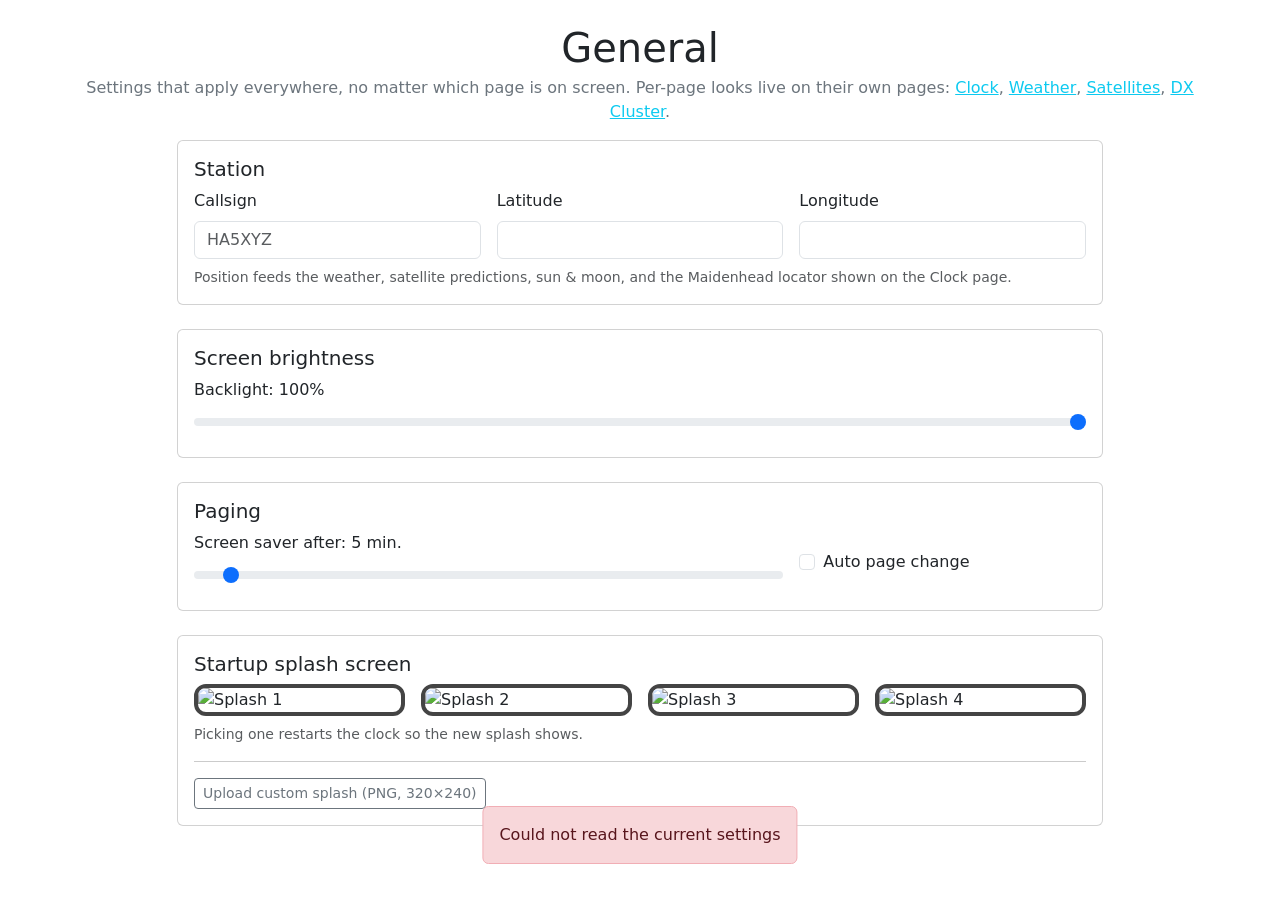
==== commit 18c5f136: "clock merge" ====
--- a/data/index.html
+++ b/data/index.html
@@ -33,7 +33,6 @@
     <p class="text-center text-secondary">
         Settings that apply everywhere, no matter which page is on screen. Per-page
         looks live on their own pages: <a href="/clock.html" class="link-info">Clock</a>,
-        <a href="/bigclock.html" class="link-info">Big Clock</a>,
         <a href="/weather.html" class="link-info">Weather</a>,
         <a href="/sat.html" class="link-info">Satellites</a>,
         <a href="/dx.html" class="link-info">DX Cluster</a>.
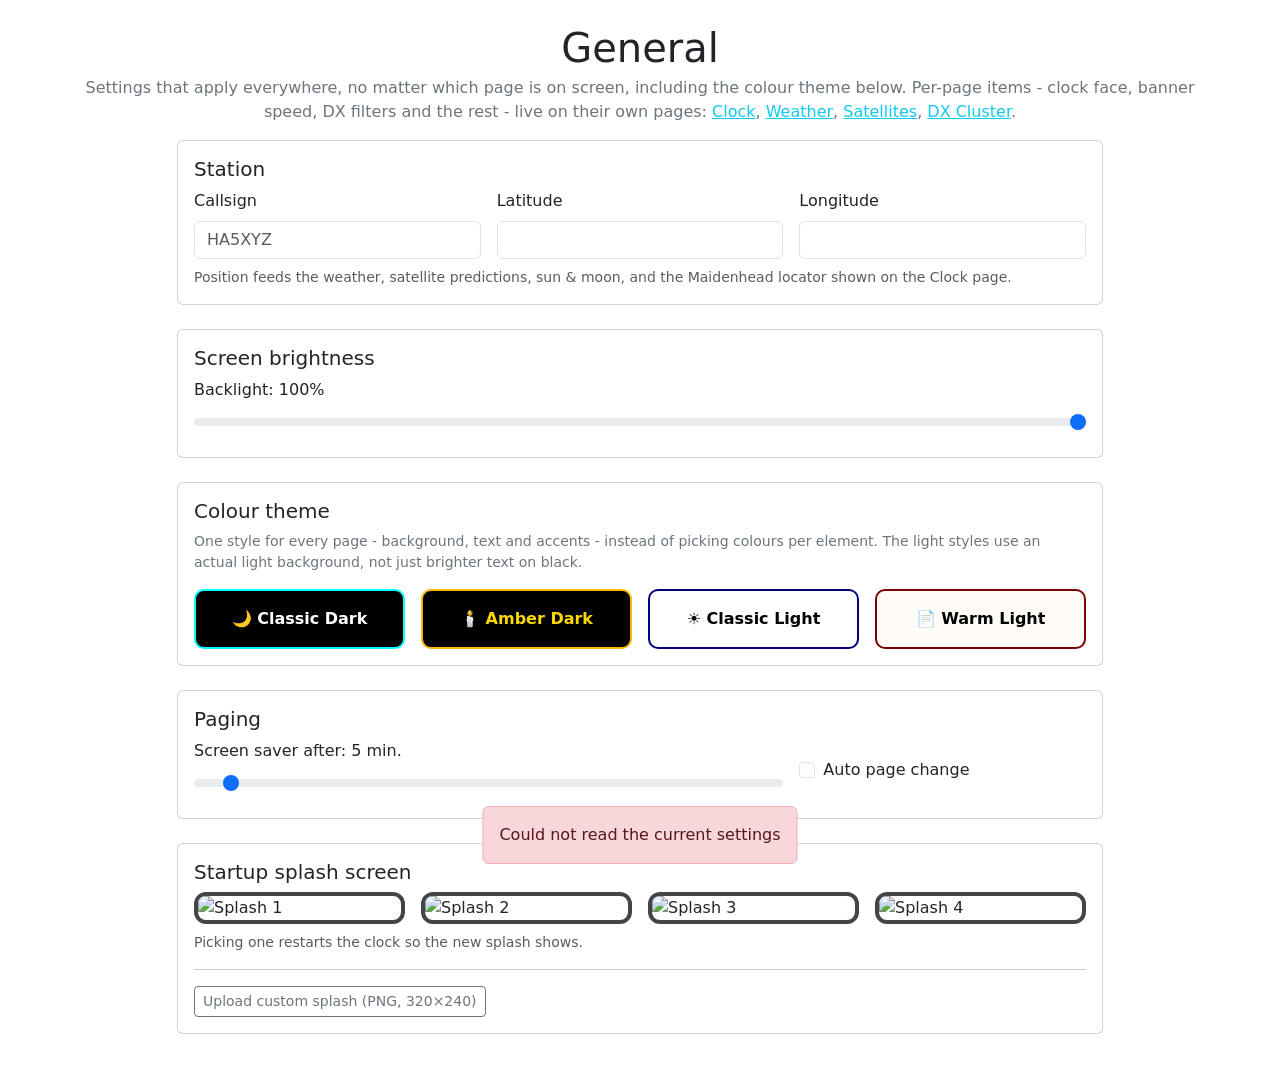
==== commit f250e039: "jav" ====
--- a/data/index.html
+++ b/data/index.html
@@ -24,6 +24,19 @@
         .rounded-image-wrapper img { display: block; width: 100%; height: auto; }
         #toast { position: fixed; bottom: 20px; left: 50%; transform: translateX(-50%);
                  z-index: 1080; display: none; }
+
+        .theme-btn {
+            width: 100%;
+            padding: 1rem .5rem;
+            border-radius: 10px;
+            border: 2px solid #5a5a5a;
+            font-size: 1rem;
+            font-weight: 600;
+        }
+        .theme-btn.active {
+            border-color: var(--hc-accent);
+            box-shadow: 0 0 0 .15rem rgba(13, 202, 240, .35);
+        }
     </style>
 </head>
 <body>
@@ -31,8 +44,9 @@
 
     <h1 class="text-center mb-1">General</h1>
     <p class="text-center text-secondary">
-        Settings that apply everywhere, no matter which page is on screen. Per-page
-        looks live on their own pages: <a href="/clock.html" class="link-info">Clock</a>,
+        Settings that apply everywhere, no matter which page is on screen, including the
+        colour theme below. Per-page items - clock face, banner speed, DX filters and the
+        rest - live on their own pages: <a href="/clock.html" class="link-info">Clock</a>,
         <a href="/weather.html" class="link-info">Weather</a>,
         <a href="/sat.html" class="link-info">Satellites</a>,
         <a href="/dx.html" class="link-info">DX Cluster</a>.
@@ -83,6 +97,35 @@
         <div class="col-lg-10 offset-lg-1">
             <div class="card mb-4">
                 <div class="card-body">
+                    <h5 class="card-title">Colour theme</h5>
+                    <p class="text-secondary small">
+                        One style for every page - background, text and accents - instead of
+                        picking colours per element. The light styles use an actual light
+                        background, not just brighter text on black.
+                    </p>
+                    <div class="row g-3" id="themeGrid">
+                        <div class="col-6 col-md-3">
+                            <button class="theme-btn" id="theme0" onclick="applyTheme(0)">🌙 Classic Dark</button>
+                        </div>
+                        <div class="col-6 col-md-3">
+                            <button class="theme-btn" id="theme1" onclick="applyTheme(1)">🕯️ Amber Dark</button>
+                        </div>
+                        <div class="col-6 col-md-3">
+                            <button class="theme-btn" id="theme2" onclick="applyTheme(2)">☀️ Classic Light</button>
+                        </div>
+                        <div class="col-6 col-md-3">
+                            <button class="theme-btn" id="theme3" onclick="applyTheme(3)">📄 Warm Light</button>
+                        </div>
+                    </div>
+                </div>
+            </div>
+        </div>
+    </div>
+
+    <div class="row">
+        <div class="col-lg-10 offset-lg-1">
+            <div class="card mb-4">
+                <div class="card-body">
                     <h5 class="card-title">Paging</h5>
                     <div class="row g-3 align-items-center">
                         <div class="col-md-8">
@@ -168,6 +211,48 @@
     t.style.display = 'block';
     clearTimeout(t._h);
     t._h = setTimeout(function () { t.style.display = 'none'; }, 2500);
+}
+
+function hexFrom565(rgb565) {
+    var r = Math.round(((rgb565 >> 11) & 0x1F) * 255 / 31);
+    var g = Math.round(((rgb565 >> 5) & 0x3F) * 255 / 63);
+    var b = Math.round((rgb565 & 0x1F) * 255 / 31);
+    return '#' + [r, g, b].map(function (x) { return x.toString(16).padStart(2, '0'); }).join('');
+}
+
+// --- Colour theme -----------------------------------------------------------
+// Mirrors THEME_PALETTES in wip.cpp - only bg/fg/accent are needed here, to
+// paint each button as a small preview of the style it applies.
+var THEMES = [
+    { name: 'Classic Dark', bg: 0x0000, fg: 0xFFFF, accent: 0x07FF },
+    { name: 'Amber Dark',   bg: 0x0000, fg: 0xFEA0, accent: 0xFDA0 },
+    { name: 'Classic Light', bg: 0xFFFF, fg: 0x0000, accent: 0x000F },
+    { name: 'Warm Light',   bg: 0xFFDE, fg: 0x0000, accent: 0x7800 }
+];
+
+THEMES.forEach(function (t, i) {
+    var btn = document.getElementById('theme' + i);
+    btn.style.background = hexFrom565(t.bg);
+    btn.style.color = hexFrom565(t.fg);
+    btn.style.borderColor = hexFrom565(t.accent);
+});
+
+function highlightTheme(id) {
+    THEMES.forEach(function (t, i) {
+        document.getElementById('theme' + i).classList.toggle('active', i === id);
+    });
+}
+
+function applyTheme(id) {
+    fetch('/settheme', {
+        method: 'POST',
+        headers: { 'Content-Type': 'application/json' },
+        body: JSON.stringify({ theme: id })
+    }).then(function (r) {
+        if (!r.ok) throw new Error();
+        highlightTheme(id);
+        toast(THEMES[id].name + ' style applied', 'success');
+    }).catch(function () { toast('Could not apply the style', 'danger'); });
 }
 
 // --- Station: callsign + position -------------------------------------------
@@ -331,6 +416,8 @@
         document.getElementById('latitudeInput').value = c.latitude ?? '';
         document.getElementById('longitudeInput').value = c.longitude ?? '';
 
+        highlightTheme(c.colourTheme ?? 0);
+
         var minutes = c.screenSaverTimeout ?? 0;
         document.getElementById('screenSaverSlider').value = minutes;
         screenSaverLabel.textContent = (minutes == 120)
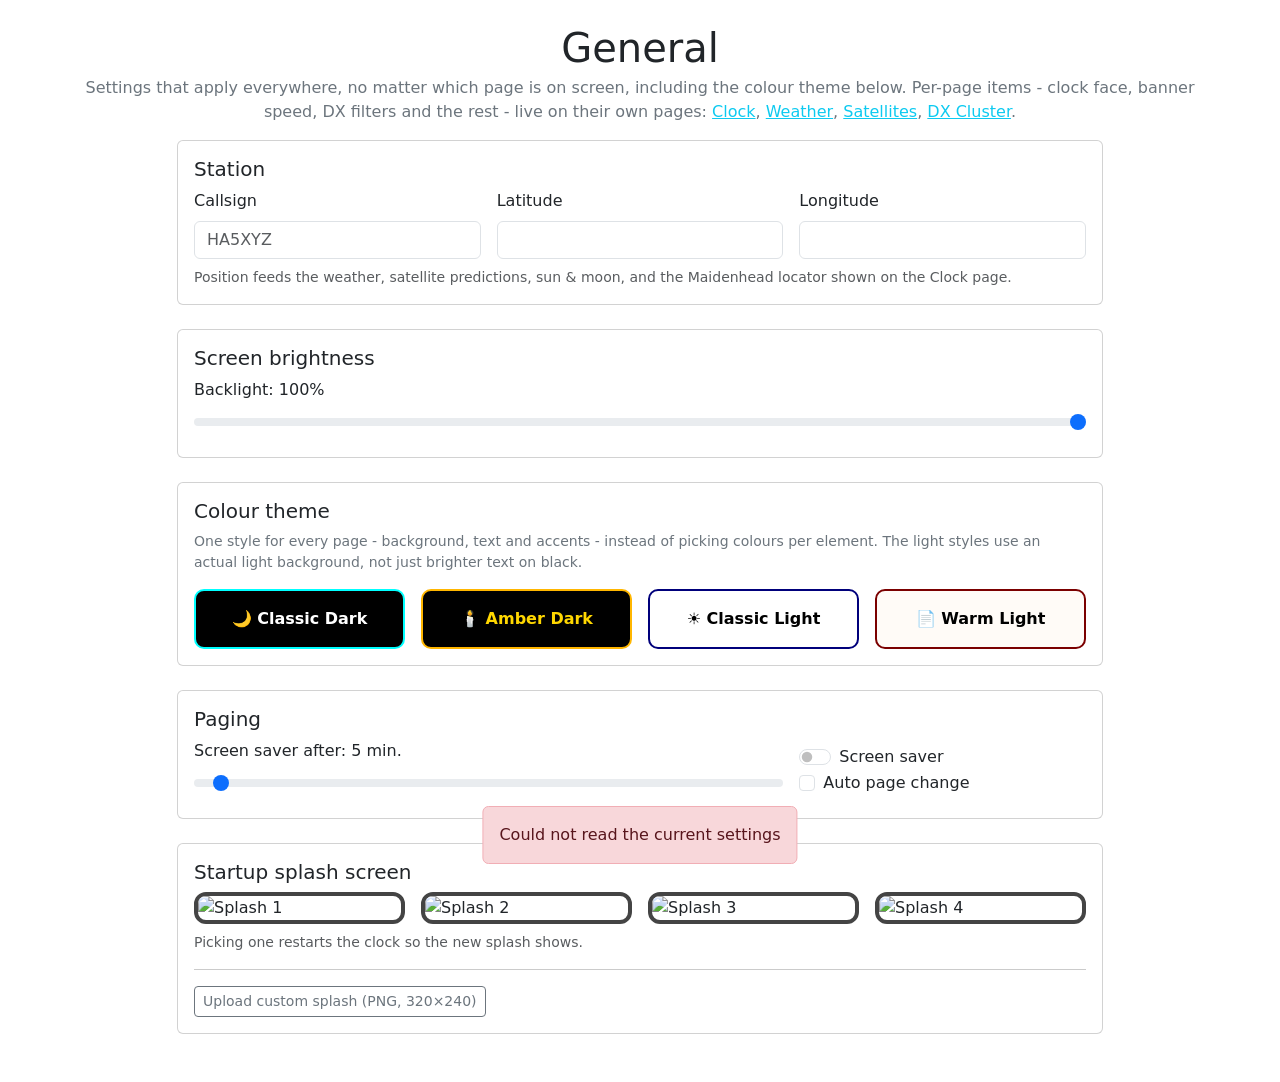
==== commit 081b695a: "időjárás adatok nem látszódtak" ====
--- a/data/index.html
+++ b/data/index.html
@@ -130,9 +130,13 @@
                     <div class="row g-3 align-items-center">
                         <div class="col-md-8">
                             <label class="form-label" for="screenSaverSlider" id="screenSaverLabel">Screen saver after: 5 min.</label>
-                            <input type="range" class="form-range" id="screenSaverSlider" min="0" max="120" step="2" value="5">
+                            <input type="range" class="form-range" id="screenSaverSlider" min="2" max="120" step="2" value="6">
                         </div>
                         <div class="col-md-4">
+                            <div class="form-check form-switch">
+                                <input class="form-check-input" type="checkbox" role="switch" id="useScreenSaver">
+                                <label class="form-check-label" for="useScreenSaver">Screen saver</label>
+                            </div>
                             <div class="form-check">
                                 <input class="form-check-input" type="checkbox" id="autoPageChange">
                                 <label class="form-check-label" for="autoPageChange">Auto page change</label>
@@ -313,9 +317,21 @@
 // --- Screensaver + auto page change --------------------------------------
 var screenSaverSlider = document.getElementById('screenSaverSlider');
 var screenSaverLabel = document.getElementById('screenSaverLabel');
-screenSaverSlider.addEventListener('input', function () {
-    screenSaverLabel.textContent = (this.value == 120)
-        ? 'Screen saver disabled' : 'Screen saver after: ' + this.value + ' min.';
+var useScreenSaver = document.getElementById('useScreenSaver');
+function showScreenSaverState() {
+    screenSaverSlider.disabled = !useScreenSaver.checked;
+    screenSaverLabel.textContent = useScreenSaver.checked
+        ? 'Screen saver after: ' + screenSaverSlider.value + ' min.' : 'Screen saver disabled';
+}
+screenSaverSlider.addEventListener('input', showScreenSaverState);
+useScreenSaver.addEventListener('change', function () {
+    showScreenSaverState();
+    fetch('/setUseScreenSaver?enabled=' + this.checked)
+        .then(function (r) {
+            if (!r.ok) throw new Error();
+            toast('Screen saver ' + (this.checked ? 'enabled' : 'disabled'), 'success');
+        }.bind(this))
+        .catch(function () { toast('Could not update the screen saver', 'danger'); });
 });
 screenSaverSlider.addEventListener('change', function () {
     var minutes = parseInt(this.value, 10);
@@ -418,10 +434,9 @@
 
         highlightTheme(c.colourTheme ?? 0);
 
-        var minutes = c.screenSaverTimeout ?? 0;
-        document.getElementById('screenSaverSlider').value = minutes;
-        screenSaverLabel.textContent = (minutes == 120)
-            ? 'Screen saver disabled' : 'Screen saver after: ' + minutes + ' min.';
+        screenSaverSlider.value = c.screenSaverTimeout ?? 60;
+        useScreenSaver.checked = !!c.useScreenSaver;
+        showScreenSaverState();
         document.getElementById('autoPageChange').checked = !!c.autoPageChange;
 
         var brightness = c.brightness ?? 100;
